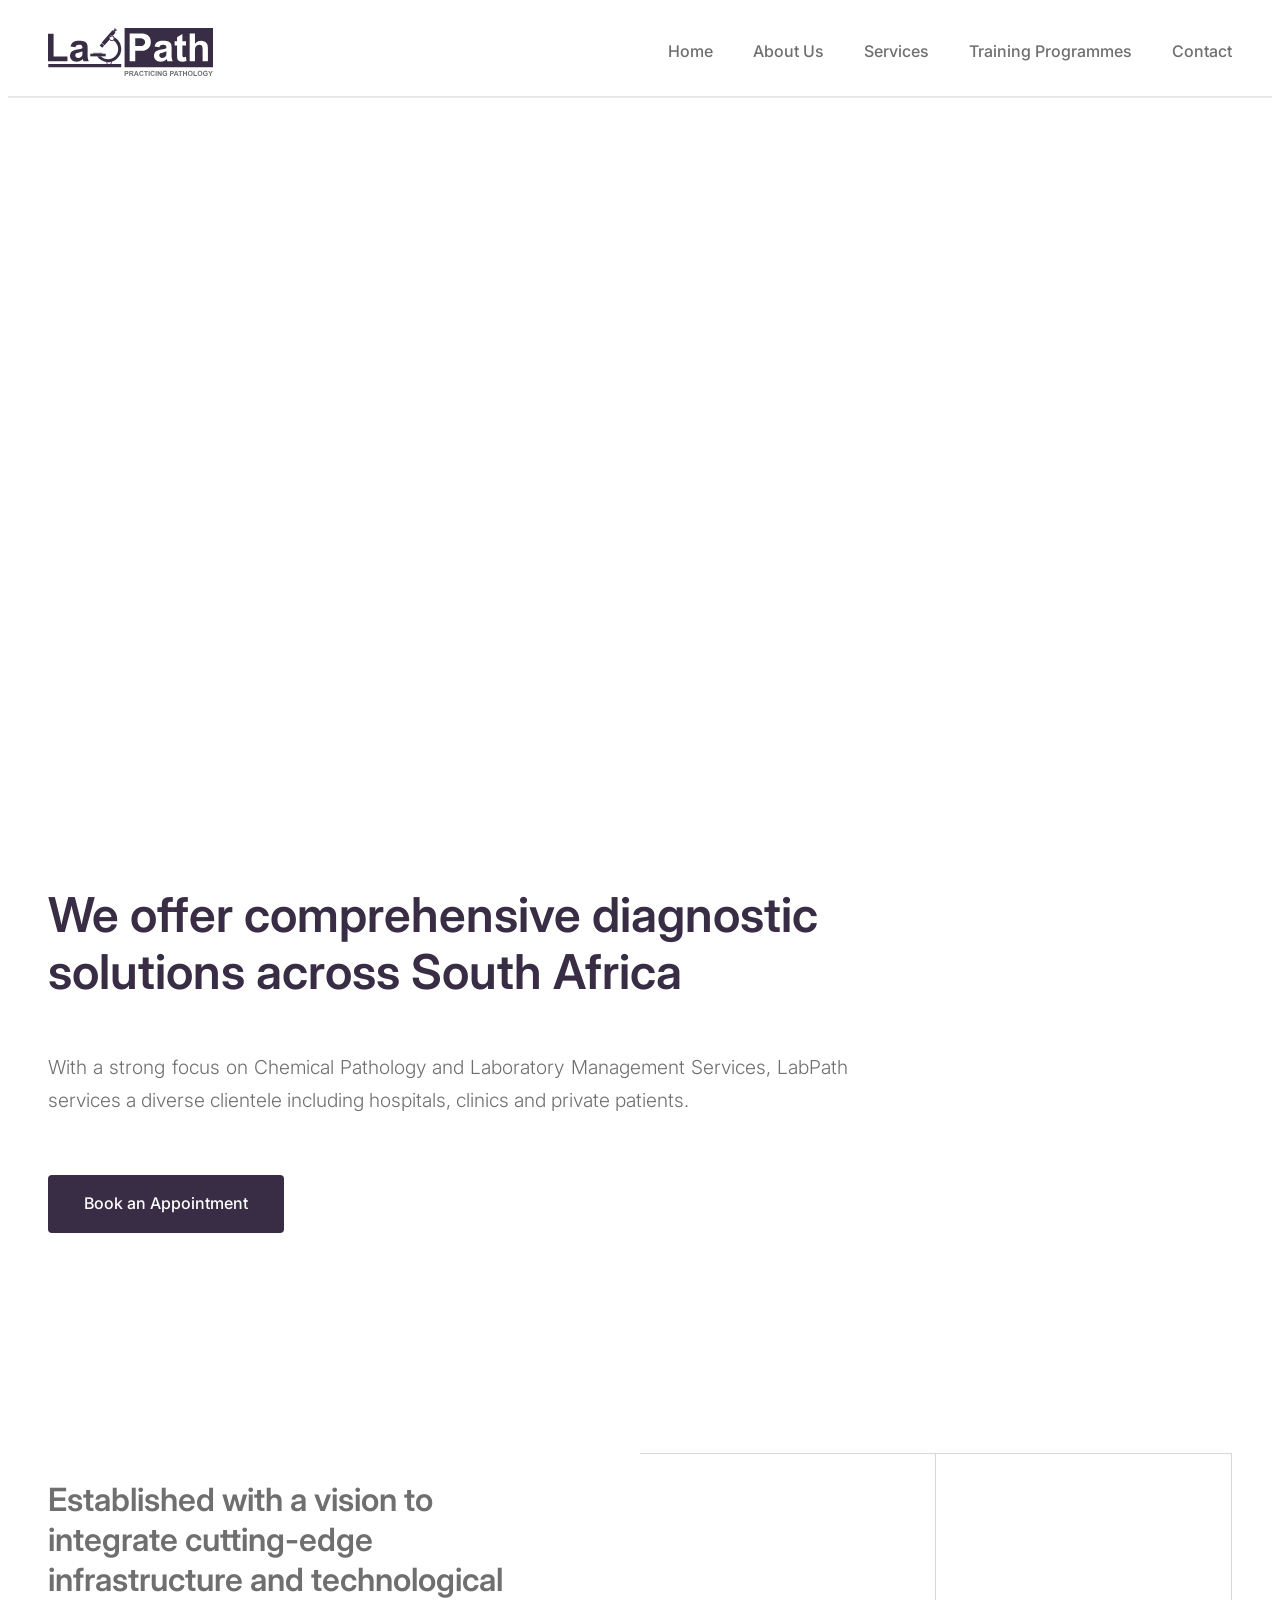
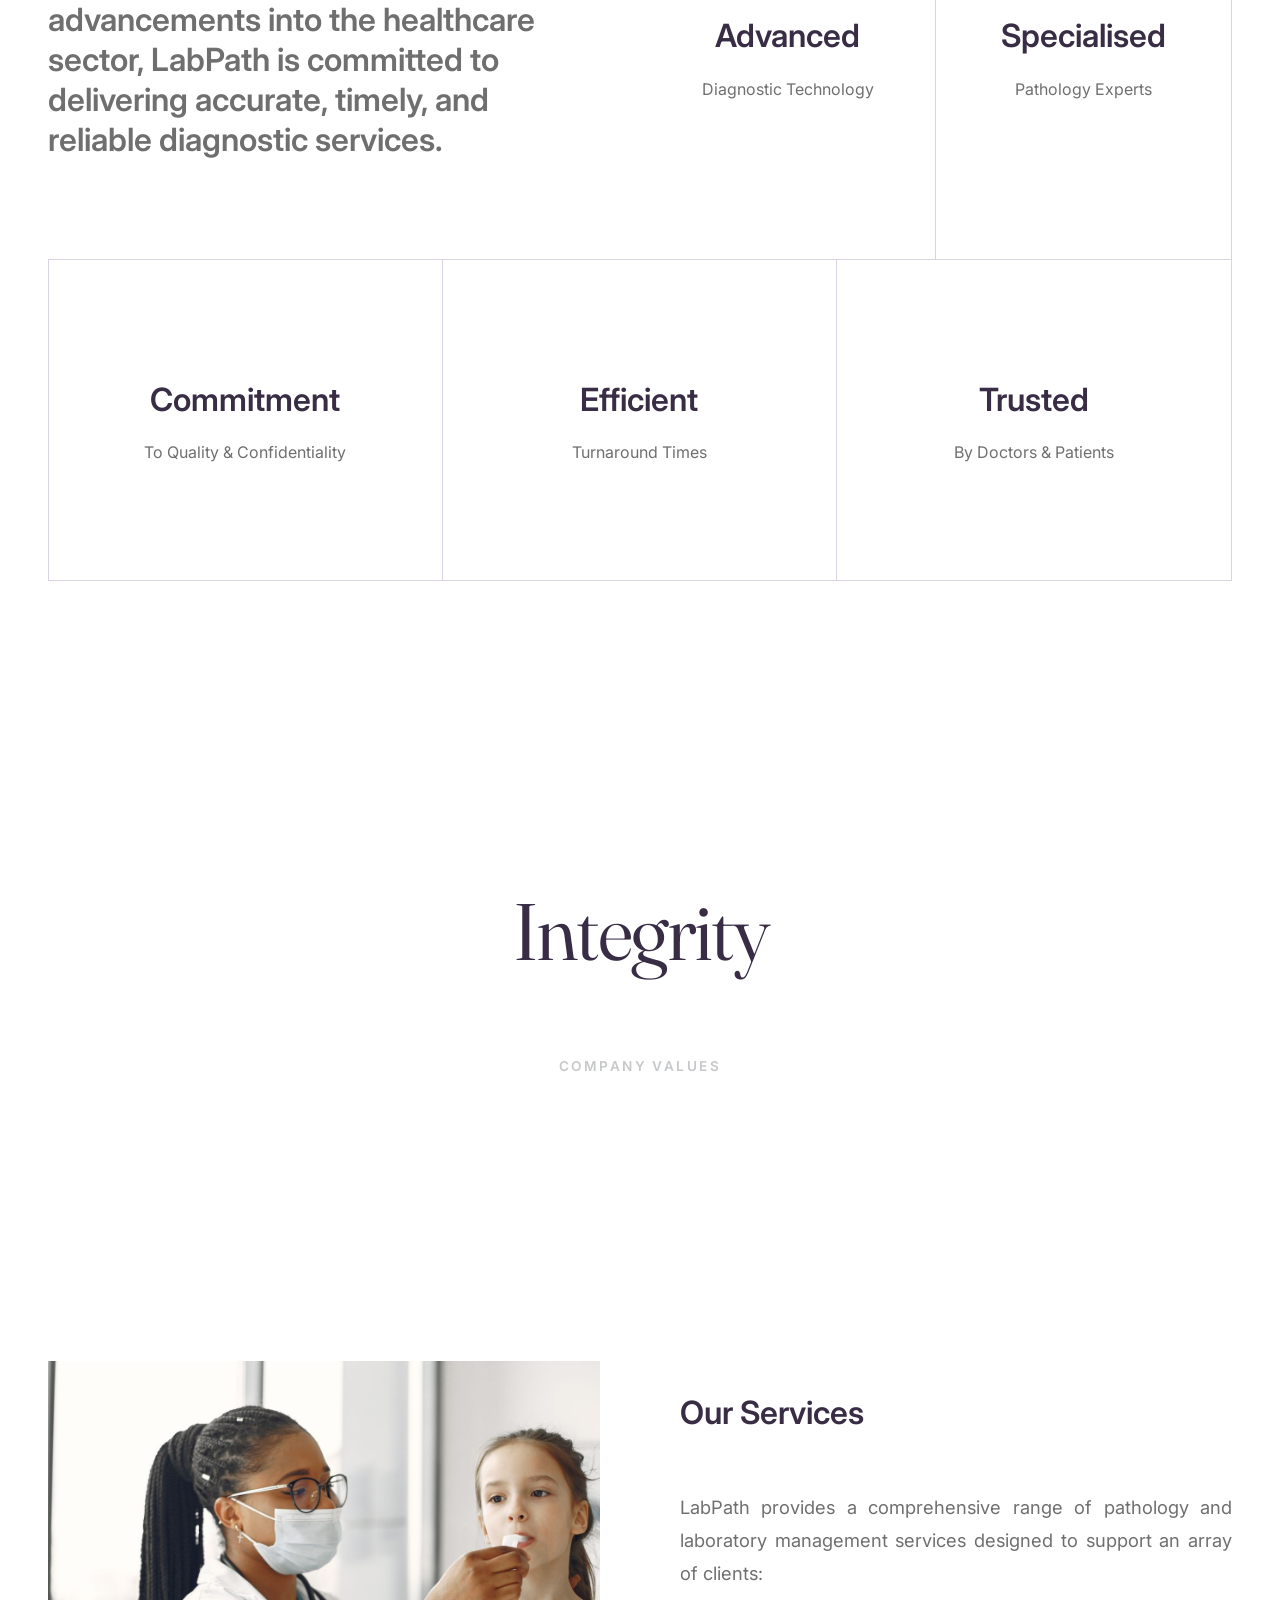
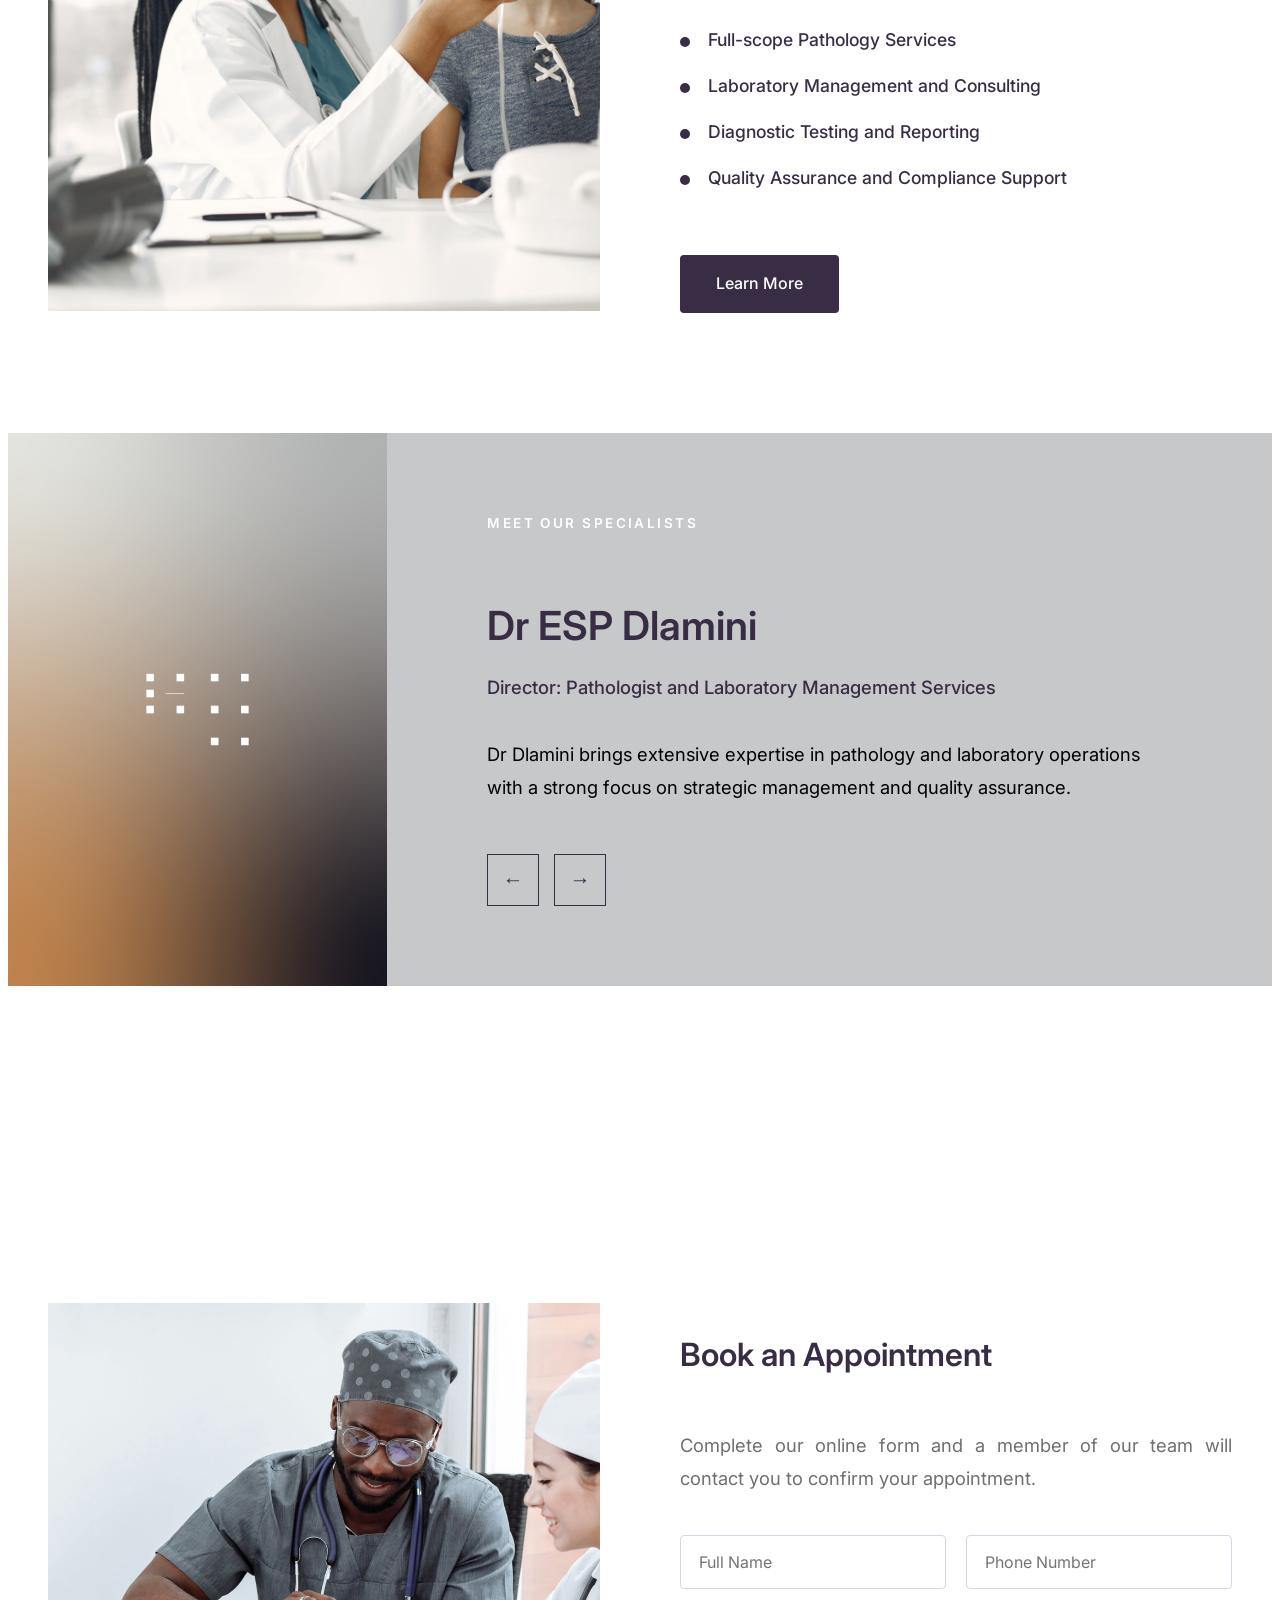
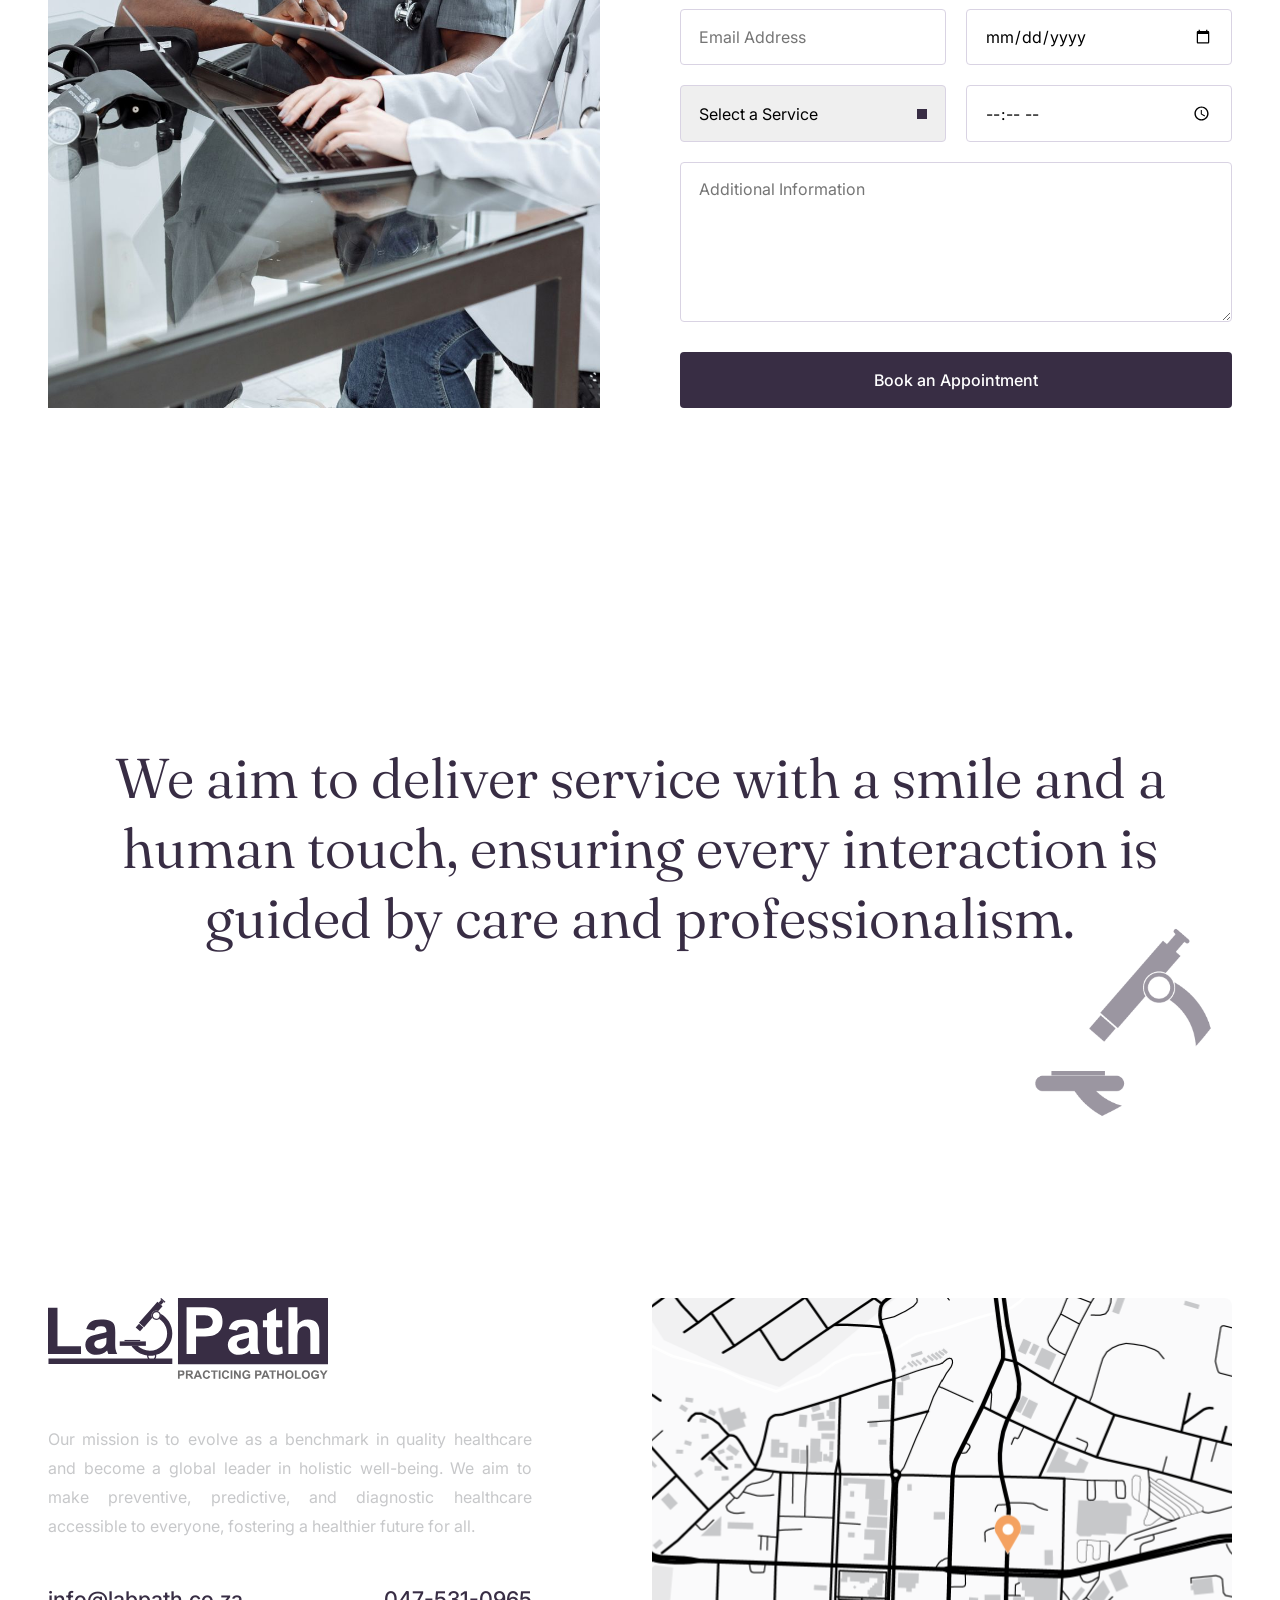
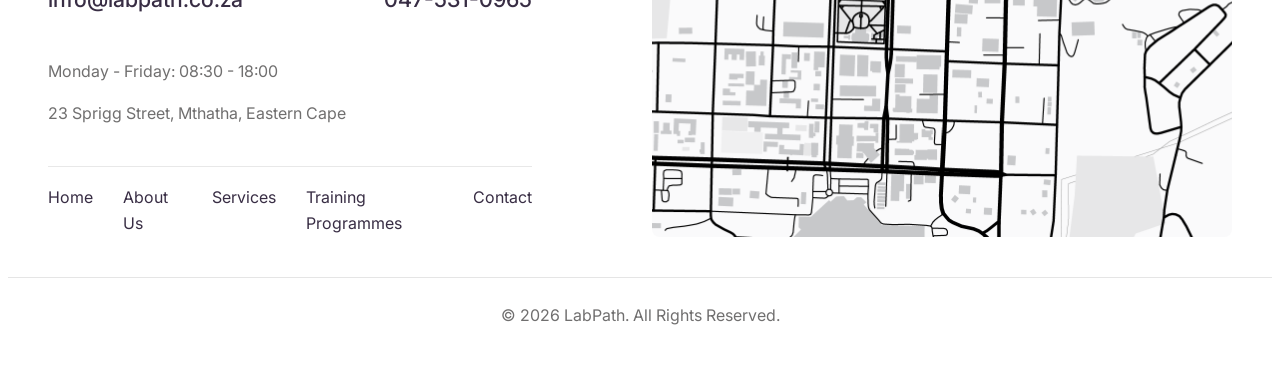
==== index.html @ a8797b2f "Add files via upload" ====
<!doctype html>
<html lang="en">
<head>
<meta charset="utf-8">
<meta name="viewport" content="width=device-width, initial-scale=1.0">
<link rel="icon" href="LABPATH LOGO_WEBSITE ICON.png">
<title>LabPath | Practicing Pathology</title>
<meta name="description" content="LabPath provides pathology, laboratory management and diagnostic services across South Africa, delivering reliable results with care, professionalism and excellence.">
<meta name="keywords" content="Pathology services, Diagnostic services, Laboratory Management, Consulting, Diagnostic reporting, Diagnostic testing, Quality assurance, Compliance Support">
<meta name="author" content="Kona Pale Studio">
<link rel="stylesheet" href="labpathstylesheet.css">
<link rel="preconnect" href="https://fonts.googleapis.com">
<link rel="preconnect" href="https://fonts.gstatic.com" crossorigin>
<link href="https://fonts.googleapis.com/css2?family=Inter:wght@400;500;600;700&display=swap" rel="stylesheet">
<link href="https://fonts.googleapis.com/css2?family=Inter:wght@400;500;600;700&family=DM+Sans:wght@400;500;600;700&display=swap" rel="stylesheet">
<link rel="preconnect" href="https://fonts.googleapis.com">
<link rel="preconnect" href="https://fonts.gstatic.com" crossorigin>

<link href="https://fonts.googleapis.com/css2?family=Fraunces:opsz,wght@9..144,100..900&display=swap" rel="stylesheet">
</head>

<body>
<header>
<nav id="navbar">
		<div class="nav-container">
		 	 <a class="logo" href="index.html">
			  	<img src="labpath-logo-main.svg" alt="Labpath Logo">
			  </a>
		
 <button class="menu-toggle" type="button" aria-label="Open Menu">
            <img src="labpath-logo-website-icon.svg" alt="LabPath Website Icon">
        </button>			
			
        <ul class="nav-menu">
            <li><a href="index.html">Home</a></li>
            <li><a href="about.html">About Us</a></li>
            <li><a href="services.html">Services</a></li>
            <li><a href="training.html">Training Programmes</a></li>
            <li><a href="contact.html">Contact</a></li>
        </ul>

    </div>
</nav>
	
</header>
<div class="content-section">
<section class="hero">
    <video autoplay muted loop playsinline preload="metadata" class="hero-video">
        <source src="8381415-hd_1920_1080_25fps.mp4" type="video/mp4">
    </video>
	</section>

    <section class="intro">
        <h1>We offer comprehensive diagnostic solutions across South Africa</h1>

        <p>
            With a strong focus on Chemical Pathology and Laboratory Management
            Services, LabPath services a diverse clientele including hospitals,
            clinics and private patients.
        </p>
		<a href="contact.html" class="btn">Book an Appointment</a>
</section>

<section class="approach">

    <div class="approach-top">

        <div class="approach-text">
            <h1>
                Established with a vision to integrate cutting-edge infrastructure
                and technological advancements into the healthcare sector,
                LabPath is committed to delivering accurate, timely, and reliable
                diagnostic services.
            </h1>
        </div>

        <div class="approach-card">
            <h2>Advanced</h2>
            <p>Diagnostic Technology</p>
        </div>

        <div class="approach-card">
            <h2>Specialised</h2>
            <p>Pathology Experts</p>
        </div>

    </div>

    <div class="approach-bottom">

        <div class="approach-card">
            <h2>Commitment</h2>
            <p>To Quality & Confidentiality</p>
        </div>

        <div class="approach-card">
            <h2>Efficient</h2>
            <p>Turnaround Times</p>
        </div>

        <div class="approach-card">
            <h2>Trusted</h2>
            <p>By Doctors & Patients</p>
        </div>

    </div>

</section>

<section class="values">
    <div class="values-container">

        <div class="value-slide active">
            <h2>Integrity</h2>
        </div>

        <div class="value-slide">
            <h2>Excellence</h2>
        </div>

        <div class="value-slide">
            <h2>Innovation</h2>
        </div>

        <div class="value-slide">
            <h2>Trust</h2>
        </div>

    </div>

<h5 class="values-label">Company Values</h5>
	
</section>
	
<section class="services">
<div class="services-image">
<img src="pexels-gustavo-fring-7447005.jpg" alt="Doctor assisting a client">
</div>

<div class="services-content">
<h1>Our Services</h1>
<p>LabPath provides a comprehensive range of pathology and laboratory management services designed to support an array of clients:</p>

<ul class="services-list">
<li>Full-scope Pathology Services</li>
<li>Laboratory Management and Consulting</li>
<li>Diagnostic Testing and Reporting</li>
<li>Quality Assurance and Compliance Support</li>
	</ul>
<a href="services.html" class="servicesbtn">
	Learn More</a>
	</div>
	</section>		

<section class="doctors">
    <div class="doctor-slide active">
        <div class="doctor-image">
            <img src="Labpath_ESP Placeholder.jpg" alt="Dr ESP Dlamini">
        </div>

        <div class="doctor-content">

            <h2>Meet Our Specialists</h2>
            <h5>Dr ESP Dlamini</h5>
            <h6>Director: Pathologist and Laboratory Management Services</h6>
            <p>Dr Dlamini brings extensive expertise in pathology and laboratory operations with a strong focus on strategic management and quality assurance.
            </p>
	<div class="doctor-navigation">
    <button class="doctor-prev">&#8592;</button>
    <button class="doctor-next">&#8594;</button>
        </div>
		</div>
    </div>

    <div class="doctor-slide">
        <div class="doctor-image">
            <img src="Labpath_LS Placeholder.jpg" alt="Dr LS Masika">
        </div>

        <div class="doctor-content">

            <h2>Meet Our Specialists</h2>
            <h5>Dr LS Masika</h5>
            <h6>Director: Pathologist and Clinical Pathology Services</h6>
            <p>Dr Masika specialises in chemical pathology and is dedicated to advancing diagnostic accuracy and patient care.
            </p>
		<div class="doctor-navigation">
    <button class="doctor-prev">&#8592;</button>
    <button class="doctor-next">&#8594;</button>
        </div>
		</div>	
    </div>
</section>

	
<section class="appointment">

    <div class="appointment-image">
        <img src="pexels-thirdman-5327654.jpg" alt="Book an Appointment with LabPath">
    </div>

    <div class="appointment-content">

        <h2>Book an Appointment</h2>

        <p>
            Complete our online form and a member of our team will contact you
            to confirm your appointment.
        </p>

        <form class="appointment-form">

            <div class="form-row">
                <input type="text" placeholder="Full Name" required>
                <input type="tel" placeholder="Phone Number" required>
            </div>

            <div class="form-row">
                <input type="email" placeholder="Email Address" required>
                <input type="date" required>
            </div>

            <div class="form-row">
                <select required>
                    <option selected disabled>Select a Service</option>
                    <option>Pathology</option>
                    <option>Laboratory Management</option>
                    <option>Diagnostic Testing</option>
                    <option>Quality Assurance</option>
	                <option>Consulting</option>
                </select>

                <input type="time">
            </div>

            <textarea placeholder="Additional Information"></textarea>

            <button type="submit">
                Book an Appointment
            </button>

        </form>

    </div>
	</section>
	
<section class="mission">
<div class="mission-container">
<h1>We aim to deliver service with a smile and a human touch, ensuring every interaction is guided by care and professionalism.</h1>		
	</div>
	</section>
	
<footer class="footer">
	<div class="footer-container">
<div class="footer-left">
		<img src="labpath-logo-main.svg" alt="LabPath Logo" class="footer-logo">
					<p class="footer-text">Our mission is to evolve as a benchmark in quality healthcare and become a global leader in holistic well-being. We aim to make preventive, predictive, and diagnostic healthcare accessible to everyone, fostering a healthier future for all.</p>
<div class="footer-contact">
<a href="mailto:info@labpath.co.za">info@labpath.co.za</a>
<a href="tel:+27475310965">047-531-0965</a>
	</div>
<p class="working-hours">Monday - Friday: 08:30 - 18:00</p>
<p class="footer-location">23 Sprigg Street, Mthatha, Eastern Cape</p>

<nav class="footer-nav">
	<a href="index.html">Home</a>
	<a href="about.html">About Us</a>
	<a href="services.html">Services</a>
	<a href="training.html">Training Programmes</a>
	<a href="contact.html">Contact</a>  
		   </nav>
			</div>
	<div class="footer-right">
	<a href="https://maps.app.goo.gl/YBtRCBPm81pkx3kr5" target="_blank" rel="noopener noreferrer">
	<img src="Labpath Location Map_Web.png" alt="Labpath Location Map" class="footer-map">
		</a>	
		</div>	
	</div>
	<div class="footer-bottom">
	© 2026 LabPath. All Rights Reserved.
	</div>
	</footer>
<script src="script.js"></script>
</body>
</html>
---- labpathstylesheet.css ----
@charset "utf-8";
/* CSS Document */
body { 
line-height: 1.6;
font-family: "Inter", sans-serif;
font-size: 16px;
color: #000000;
font-weight: 400;
}

header {
	background: #fff;
	position: relative;
	z-index: 1000;
	border-bottom: 1px solid #e9e9e9;
}

#navbar {
	background: #ffffff;
	position: relative;
	border-bottom: 1px solid #e8e8e8;
}


#navbar .nav-container {
	max-width: 1200px;
	margin: 0 auto;
	padding: 20px 40px;
	display: flex;
	justify-content: space-between;
	align-items: center;
}

.logo img {
	height: 48px;
	width: auto;
	display: block;
}

.nav-menu {
	display: flex;
	align-items: center;
	gap: 40px;
	list-style: none;
	margin: 0;
	padding: 0;
}


.nav-menu a {
	text-decoration: none;
	color: #706F6F;
	font-size: 16px;
	font-weight: 500;
	transition: color .3s ease;
}


.nav-menu a:hover {
	color: #382D44;
}


.menu-toggle{
    display:none;
    background:none;
    border:none;
    cursor:pointer;
    padding:0;
}

.menu-toggle img{
    width:30px;
    height:30px;
    display:block;
}


@media (max-width:768px){

    #navbar .nav-container{
        display:flex;
        justify-content:space-between;
        align-items:center;
        padding:20px 25px;
    }

    .menu-toggle{
        display:block;
    }

    .nav-menu{
        display:none;
    }

    .nav-menu.active{
        display:flex;
        position:absolute;
        top:100%;
        left:0;
        width:100%;
        flex-direction:column;
        align-items:center;
        gap:25px;
        padding:30px 0;
        background:#FFFFFF;
        border-top:1px solid #E8E8E8;
        z-index:1000;
		box-shadow:0 10px 30px rgba(0,0,0,.08);
    }

}


strong {
	font-weight: 600;
}

.hero {
	position: relative;
	height: 72vh;
	overflow: hidden;
	display: flex;
	justify-content: center;
	align-items: center;
	text-align: center;
}

.hero-video {
	position: absolute;
	width: 100%;
	height: 100%;
	object-fit: cover;
	display: block;
}

.intro {
	max-width: 1200px;
	margin: 0 auto;
	padding: 100px 40px;
}


.intro h1 {
	font-size: 3rem;
	font-weight: 600;
	line-height: 1.2;
	color: #382D44;
	max-width: 900px;
	margin-bottom: 50px;
}

.intro p {
	font-size: 1.2rem;
	font-weight: 300;
	line-height: 1.7;
	color: #706F6F;
	max-width: 800px;
	text-align: justify;
}


.btn {
    margin-top: 40px;
	display: inline-block;
    padding: 16px 36px;
    background: #382D44;
    color: #FFFFFF;
    text-decoration: none;
    font-size: 1rem;
    font-weight: 500;
    border-radius: 4px;
    transition: all 0.3s ease;
}

.values{
    padding:140px 40px;
    background:#FFFFFF;
}

.values-container{
    position:relative;
    max-width:1200px;
    margin:0 auto;
    height:180px;
    display:flex;
    justify-content:center;
    align-items:center;
}

.value-slide{
    position:absolute;
    inset:0;
    display:flex;
    justify-content:center;
    align-items:center;
    opacity:0;
    visibility:hidden;
    transition:opacity .8s ease-in-out;
}

.value-slide.active{
    opacity:1;
    visibility:visible;
}

.value-slide h2{
    margin:0;
    font-family:"Fraunces", serif;
    font-size:clamp(4rem, 8vw, 5rem);
    font-weight:350;
    line-height:1;
    color:#382D44;
    text-align:center;
    letter-spacing:-0.03em;
}

.values-label{
    margin-top:35px;
    text-align:center;
    font-family:"Inter", sans-serif;
    font-size:0.85rem;
    font-weight:600;
    letter-spacing:0.18em;
    text-transform:uppercase;
    color:#C7C8CA;   
}
	
.servicesbtn {
    display: inline-flex;
    align-items: center;
    justify-content: center;
    width: fit-content;
    padding: 16px 36px;
    background: #382D44;
    color: #FFFFFF;
    text-decoration: none;
    font-size: 1rem;
    font-weight: 500;
    border-radius: 4px;
    transition: all 0.3s ease;
}

.servicesbtn:hover {
    background: #F4A261;
    color: #FFFFFF;
	cursor:pointer;
}


.doctors{
    position:relative;
    width:100%;
    min-height:750px;
    overflow:hidden;
    margin:120px 0px;
}

.doctor-slide{
    display:none;
}

.doctor-slide.active{
    display:grid;
    grid-template-columns:30% 70%;
}

.doctor-image{
    width:100%;
    height:100%;
}

.doctor-image img{
    width:100%;
    height:100%;
    object-fit:cover;
    display:block;
}

.doctor-content{
    background:#C7C8CA;
    display:flex;
    flex-direction:column;
    justify-content:center;
    padding:80px 100px;
}

.doctor-content h2{
    margin:0 0 60px;

    font-size:.85rem;
    font-weight:600;

    letter-spacing:.18em;
    text-transform:uppercase;

    color:#FFFFFF;
}

.doctor-content h5{
    margin:0 0 15px;

    font-size:2.5rem;
    font-weight:600;

    color:#382D44;
}

.doctor-content h6{
    margin:0 0 35px;

    font-size:1.15rem;
    font-weight:500;

    color:#382D44;
}

.doctor-content p{
    max-width:700px;

    margin:0;

    font-size:1.15rem;
    line-height:1.8;

    color:#000000;
}


.doctor-navigation{
    margin-top:50px;
    display:flex;
    gap:15px;
}

.doctor-navigation button{

    width:52px;
    height:52px;
    border:1px solid #382D44;
    background:transparent;
    color:#382D44;
    font-size:1.3rem;
    cursor:pointer;
    transition:.3s ease;
}


.doctor-navigation button:hover{

    background:#382D44;
    color:#FFFFFF;
}

.appointment{
    max-width:1200px;
    margin:120px auto;
    padding:0 40px;
    display:grid;
    grid-template-columns:1fr 1fr;
    gap:80px;
    align-items:stretch;
}

.appointment-image img{
    width:100%;
    height:100%;
    object-fit:cover;
    display:block;
}

.appointment-content{
    display:flex;
    flex-direction:column;
}

.appointment-content h2{
    font-size:2rem;
    font-weight:600;
    color:#382D44;
    margin-bottom:30px;
}

.appointment-content p{
    font-size:1.15rem;
    line-height:1.8;
    color:#706F6F;
    text-align:justify;
    margin-bottom:40px;
}

.appointment-form{
    display:flex;
    flex-direction:column;
    gap:20px;
}

.form-row{
    display:grid;
    grid-template-columns:1fr 1fr;
    gap:20px;
}

.appointment-form input,
.appointment-form select,
.appointment-form textarea{
    width:100%;
    padding:16px 18px;
    font-family:"Inter", sans-serif;
    font-size:1rem;
    border:1px solid #D9D3E3;
    border-radius:4px;
    box-sizing:border-box;
    transition:.3s;
}


.appointment-form select{
    appearance: none;
    -webkit-appearance: none;
    -moz-appearance: none;
    background-image: url("Dropdown.svg");
    background-repeat: no-repeat;
    background-position: right 18px center;
    background-size: 10px;

    padding-right: 50px;
}
.appointment-form textarea{
    min-height:160px;
    resize:vertical;
}

.appointment-form input:focus,
.appointment-form select:focus,
.appointment-form textarea:focus{
    outline:none;
    border-color:#382D44;
}

.appointment-form button{
    display:block;
    width:100%;
    padding:18px;
    margin-top:10px;
    background:#382D44;
    color:#FFFFFF;
    font-family:"Inter", sans-serif;
    font-size:1rem;
    font-weight:500;
    border:none;
    border-radius:4px;
    cursor:pointer;
    box-sizing:border-box;
    transition:.3s ease;
}

.appointment-form button:hover{
    background:#F4A261;
}

.mission{
    margin:120px auto;
    padding:140px 40px;
    min-height:40vh;
    background-image:url("mission-desktop.png");
    background-size:contain;
    background-position:center;
    background-repeat:no-repeat;
    display:flex;
    align-items:center;
}


.mission-container{
    max-width:1100px;
    margin:0 auto;
    text-align:center;
}

.mission h1{
    margin:0;
	font-family: "Fraunces", serif;
    font-size:3.5rem;
    font-weight:350;
    line-height:1.25;
    color:#382D44;
}


@media (max-width:768px){

    .mission{
        padding:100px 30px;

        background-image:url("mission-mobile.png");
        background-position:center center;
    }

    .mission h1{
        font-size:2.2rem;
    }

}
.mission-container{
    max-width:1100px;
    margin:0 auto;
    text-align:center;
}

.mission h1{
    margin:0;
    font-family:"Fraunces", serif;
    font-size:3.5rem;
    font-weight:350;
    line-height:1.25;
    color:#382D44;
}

.btn:hover {
    background: #F4A261;
    color: #FFFFFF;
	cursor:pointer;
}

.approach {
    max-width: 1200px;
    margin: 120px auto;
    padding: 0 40px;
}


.approach-top{
    display:grid;
    grid-template-columns:2fr 1fr 1fr;
    gap:0;
}


.approach-text{
    display:flex;
    align-items:center;
    padding-right:70px;
}

.approach-text h1{
    font-size: 2rem;
    font-weight:600;
    line-height:1.25;
    color:#706F6F;
    margin-bottom: 100px;
	margin-right: 10px;
}


.approach-bottom{
    display:grid;
    grid-template-columns:repeat(3,1fr);
    gap:0;
}


.approach-card{
    border:1px solid #D9D3E3;
    min-height:240px;

    display:flex;
    flex-direction:column;
    justify-content:center;
    align-items:center;

    text-align:center;

    padding:40px;
    transition:.3s;
}

.approach-card:hover{
    background:#FAF9FC;
}


.approach-top .approach-card{
    border-left:none;
}

.approach-bottom .approach-card:not(:first-child){
    border-left:none;
}

.approach-bottom{
    margin-top:-1px;
}


.approach-card h2{
    font-size:2rem;
    font-weight:600;
    color:#382D44;
    margin:0 0 15px;
}

.approach-card p{
    font-size:1rem;
    color:#706F6F;
    line-height:1.6;
    margin:0;
}

.services{
    max-width:1200px;
    margin:120px auto;
    padding:0 40px;

    display:grid;
    grid-template-columns:1fr 1fr;
    gap:80px;

    align-items:center;

    min-height:550px;
}


.services-image img{
    width:100%;
    height:550px;
    object-fit:cover;
    border-radius:0px;
    display:block;
}


.services-content{
    display:flex;
    flex-direction:column;
    justify-content:center;
}

.services-content h1{
    font-size:2rem;
    font-weight:600;
    color:#382D44;
    margin-bottom:35px;
}

.services-content p{
    font-size:1.15rem;
    line-height:1.8;
    color:#706F6F;
    margin-bottom:35px;
    text-align:justify;
}


.services-list{
    list-style:none;
    padding:0;
    margin:0 0 45px;
}

.services-list li{
    position:relative;
    padding-left:28px;
    margin-bottom:18px;

    font-size:1.1rem;
    color:#382D44;
    font-weight:500;
}

.services-list li::before{
    content:"";
    position:absolute;
    left:0;
    top:11px;

    width:10px;
    height:10px;

    background:#382D44;
    border-radius:50%;
}



.footer {
    padding-bottom: 10px;
    background: #FFFFFF;
    color: #C7C8CA;
    padding-top: 10px;
}

.footer-container {
	max-width: 1600px;
	margin: 0 auto;
	min-height: 40vh;
	display: grid;
	grid-template-columns: 1fr 1.2fr;
	gap: 120px;
	padding: 0px 40px;
}

.footer-left {
	display: flex;
	flex-direction: column;
}


.footer-right {
	display: flex;
}

.footer-map {
    width: 100%;
    height: 100%;
    min-height: 300px;
    object-fit: cover;
    border-radius: 8px;
    display: block;
}


.footer-logo {
	width: 280px;
	height: auto;
	margin-bottom: 30px;
	display: block;
}

.footer-text {
	margin-bottom: 40px;
	line-height: 1.8;
	width: 100%;
	text-align: justify;
}


.footer-contact {
margin-bottom: 24px;
display: flex;
align-items: center;
justify-content: space-between;
width: 100%;
}

.footer-contact p {
	margin-top: 8px 0;
	flex-basis: 100%;
	font-size: 1rem;
	color: #706D6F;
	text-align: justify;
}

.footer-contact a {
	font-size: 1.35rem;
	font-weight: 500;
	line-height: 1.8;
	color: #382D44;
	text-decoration: none;
}

.footer-contact a:hover {
	color: #F4A261;
}

.footer-nav {
    margin-top: 20px;
    padding-top: 18px;
    border-top: 1px solid #E8E8E8;
    display: flex;
    gap: 30px;
}


.footer-nav a {
	color: #382D44;
	text-decoration: none;
}

.footer-nav a:hover {
	color: #F4A261;	
}


.footer-right iframe {
	width: 100%;
	height: 100%;
	min-height: 350px;
	border: 0;
}


.footer-bottom {
    margin-top: 40px;
    padding: 25px 40px;
    border-top: 1px solid #E5E5E5;
    text-align: center;
    color: #706F6F;
}


.footer-location {
	margin-bottom: 20px;
	color: #706F6F;
	font-size: 1rem;
}

.working-hours {
	margin-bottom: 0px;
	color: #706F6F;
	font-size: 1rem;
}

@media (min-width:1400px){

    .intro,
    .services,
    .appointment,
    .approach{
        max-width:1200px;
    }

}


@media (max-width:1200px){

    #navbar .nav-container,
    .intro,
    .approach,
    .services,
    .appointment{
        padding-left:30px;
        padding-right:30px;
    }

    .doctor-content{
        padding:70px;
    }

}

@media (max-width:992px){

.hero{
    height:60vh;
}

.intro h1{
    font-size:2.4rem;
}

.services{
    grid-template-columns:1fr;
}

.appointment{
    grid-template-columns:1fr;
}
	
.doctors{
    height:auto;
    overflow:visible;
}

.doctor-slide.active{
    grid-template-columns:1fr;
}

.doctor-image{
    height:450px;
}

.footer-container{
    grid-template-columns:1fr;
}

.approach-top{
    grid-template-columns:1fr;
}

.approach-bottom{
    grid-template-columns:repeat(3,1fr);
}

}


@media (max-width:768px){

#navbar .nav-container{
    display:flex;
    justify-content:space-between;
    align-items:center;
    padding:20px 25px;
}

.menu-toggle{
    display:block;
}

.nav-menu{
    display:none;
}

.nav-menu.active{
    display:flex;
    position:absolute;
    top:100%;
    left:0;
    width:100%;
    flex-direction:column;
    align-items:center;
    gap:25px;
    padding:30px 0;
    background:#FFFFFF;
    border-top:1px solid #E8E8E8;
    z-index:1001;
}

.hero{
    height:55vh;
}

.intro{
    padding:80px 30px;
}

.intro h1{
    font-size:2rem;
}

.intro p{
    font-size:1.05rem;
}

.services{
    gap:50px;
}

.appointment{
    gap:50px;
}

.form-row{
    grid-template-columns:1fr;
}

.approach-top,
.approach-bottom{
    grid-template-columns:1fr;
}

	
.approach-text{
    display:flex;
    justify-content:center;
    align-items:center;
    text-align:center;
    padding:40px 20px;
}

.approach-text h1{
    margin:0;
    margin-bottom:40px;
    margin-right:0;
    text-align:center;
}
	
.approach-top .approach-card,
.approach-bottom .approach-card{
    border-left:1px solid #D9D3E3;
    margin-top:-1px;
}

    .doctors{
        height:auto;
        margin:80px 0;
    }

    .doctor-slide.active{
        display:grid;
        grid-template-columns:1fr;
    }

    .doctor-image{
        height:400px;
    }

    .doctor-content{
        min-height:500px;  
        padding:80px 35px;  
        justify-content:center;
    }

.footer-contact{
    flex-direction:column;
    align-items:flex-start;
    gap:15px;
}

}

@media (max-width:576px){

body{
    font-size:15px;
}

.hero{
    height:45vh;
}

.logo img{
    height:42px;
}

.intro{
    padding:60px 20px;
}

.intro h1{
    font-size:1.8rem;
}

.intro p{
    font-size:1rem;
}

.values{
    padding:80px 20px;
}

.value-slide h2{
    font-size:3rem;
}

.services,
.appointment,
.approach{
    padding-left:20px;
    padding-right:20px;
}

.services-image img,
.appointment-image img{
    height:320px;
}

.services-content h1,
.appointment-content h2{
    font-size:1.8rem;
}

.doctor-content{
    padding:35px 25px;
}

.doctor-content h5{
    font-size:1.7rem;
}

.doctor-content h6{
    font-size:1rem;
}

.doctor-navigation{
    justify-content:center;
}

.mission{
    padding:80px 20px;
}

.mission h1{
    font-size:1.8rem;
}

.footer-container{
    padding:0 20px;
}

.footer-logo{
    width:220px;
}

.footer-nav{
    flex-direction:column;
    gap:15px;
}

}
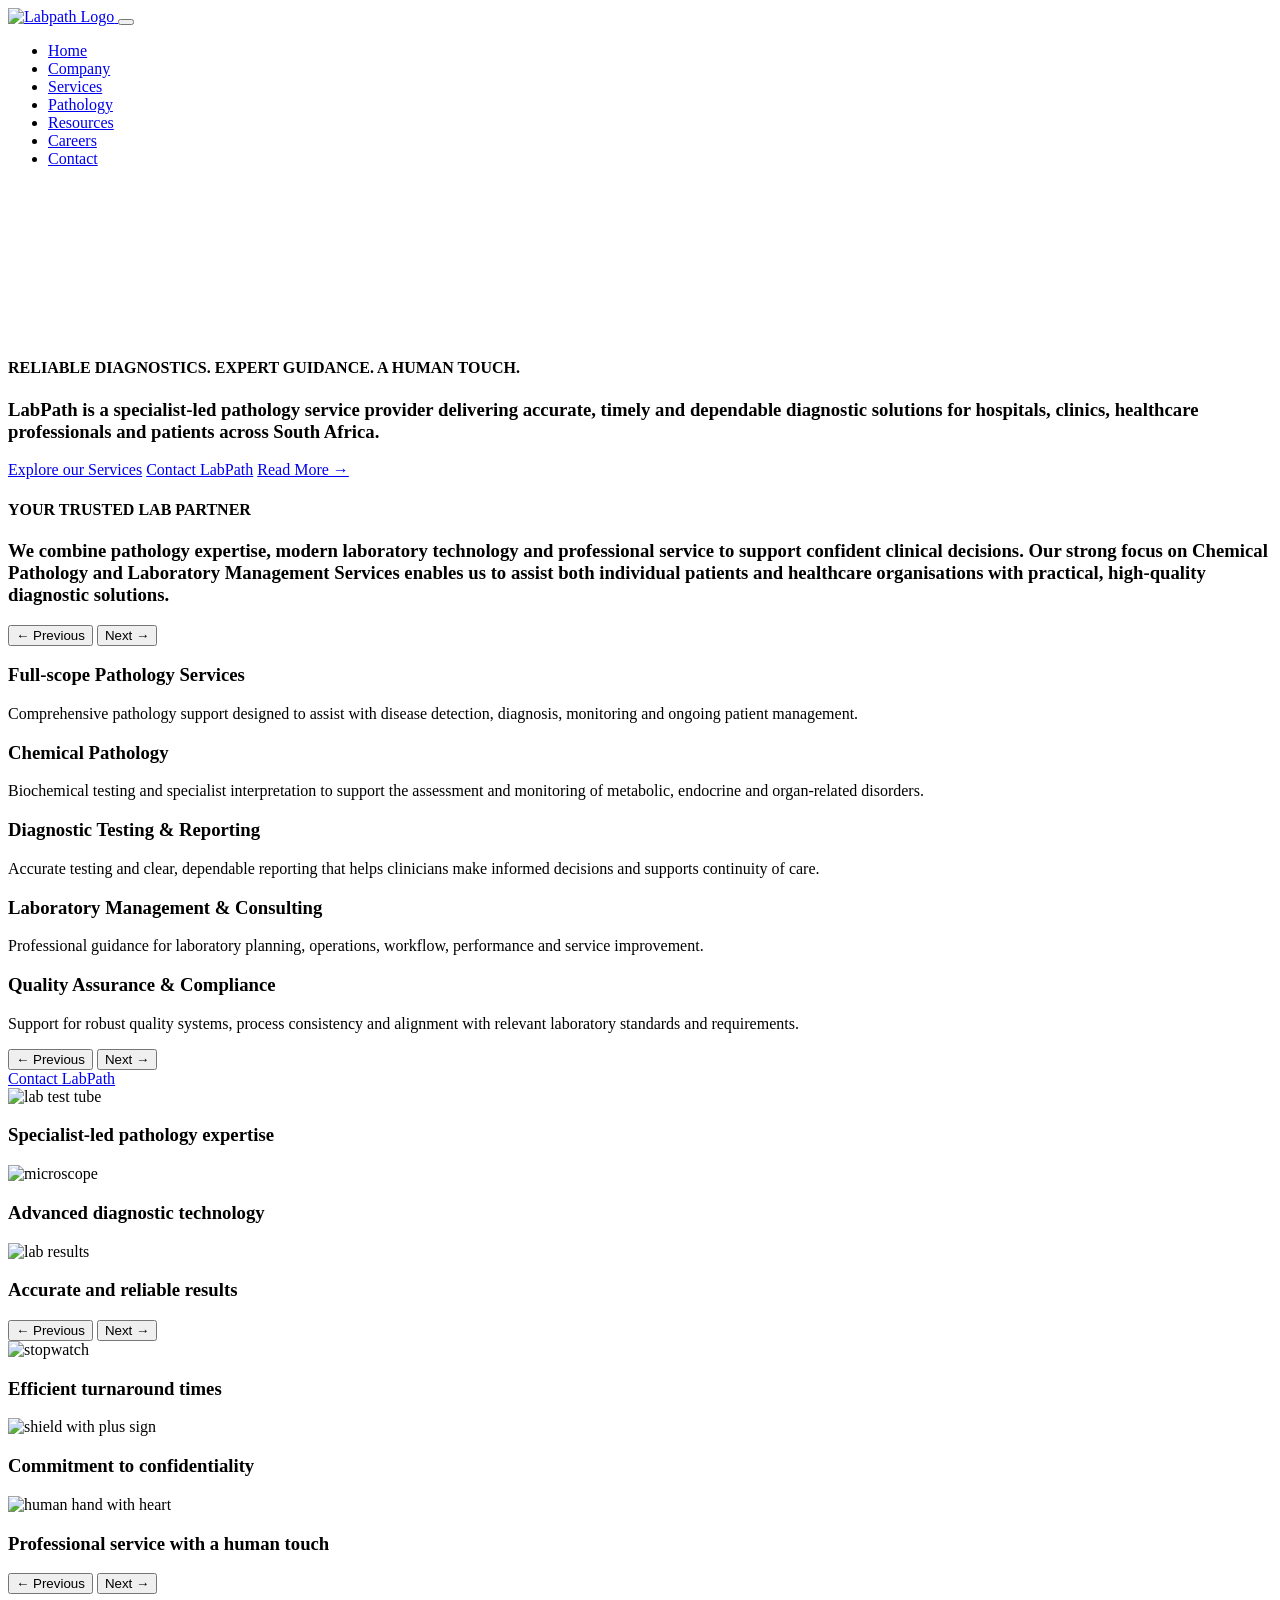
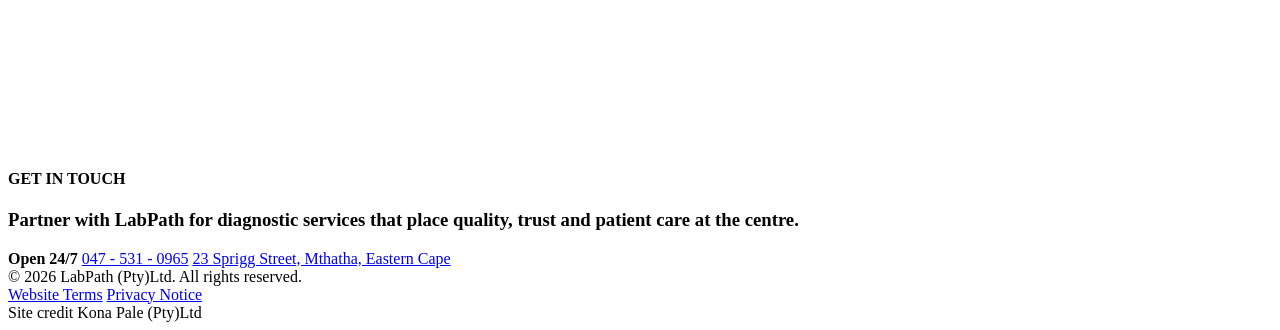
==== commit 1d9a469e: "Add files via upload" ====
--- a/index.html
+++ b/index.html
@@ -3,20 +3,17 @@
 <head>
 <meta charset="utf-8">
 <meta name="viewport" content="width=device-width, initial-scale=1.0">
-<link rel="icon" href="LABPATH LOGO_WEBSITE ICON.png">
-<title>LabPath | Practicing Pathology</title>
-<meta name="description" content="LabPath provides pathology, laboratory management and diagnostic services across South Africa, delivering reliable results with care, professionalism and excellence.">
-<meta name="keywords" content="Pathology services, Diagnostic services, Laboratory Management, Consulting, Diagnostic reporting, Diagnostic testing, Quality assurance, Compliance Support">
+<link rel="icon" href="LABPATH LOGO_WEBSITE ICON_WHITE.png">
+<title>LabPath | Specialist Pathology & Diagnostic Services</title>
+<meta name="description" content="LabPath provides specialist-led pathology, diagnostic reporting and laboratory management services for patients and healthcare providers in South Africa.">
+<meta name="keywords" content="Pathology services, Diagnostic services, Laboratory management, Consulting, Diagnostic reporting, Diagnostic testing, Quality assurance, Compliance support">
 <meta name="author" content="Kona Pale Studio">
-<link rel="stylesheet" href="labpathstylesheet.css">
+<link rel="stylesheet" href="labpathstyle.css">
 <link rel="preconnect" href="https://fonts.googleapis.com">
 <link rel="preconnect" href="https://fonts.gstatic.com" crossorigin>
 <link href="https://fonts.googleapis.com/css2?family=Inter:wght@400;500;600;700&display=swap" rel="stylesheet">
-<link href="https://fonts.googleapis.com/css2?family=Inter:wght@400;500;600;700&family=DM+Sans:wght@400;500;600;700&display=swap" rel="stylesheet">
-<link rel="preconnect" href="https://fonts.googleapis.com">
-<link rel="preconnect" href="https://fonts.gstatic.com" crossorigin>
-
-<link href="https://fonts.googleapis.com/css2?family=Fraunces:opsz,wght@9..144,100..900&display=swap" rel="stylesheet">
+<link href="https://fonts.googleapis.com/css2?family=Overpass+Mono:wght@300;400;500;600;700&display=swap" rel="stylesheet">
+
 </head>
 
 <body>
@@ -27,259 +24,284 @@
 			  	<img src="labpath-logo-main.svg" alt="Labpath Logo">
 			  </a>
 		
- <button class="menu-toggle" type="button" aria-label="Open Menu">
-            <img src="labpath-logo-website-icon.svg" alt="LabPath Website Icon">
+<button class="menu-toggle" type="button" aria-label="Open Menu">
+<span></span>
+<span></span>
+<span></span>
         </button>			
 			
         <ul class="nav-menu">
             <li><a href="index.html">Home</a></li>
-            <li><a href="about.html">About Us</a></li>
+            <li><a href="company.html">Company</a></li>
             <li><a href="services.html">Services</a></li>
-            <li><a href="training.html">Training Programmes</a></li>
+            <li><a href="pathology.html">Pathology</a></li>
+		    <li><a href="resources.html">Resources</a></li>
+			<li><a href="careers.html">Careers</a></li>
             <li><a href="contact.html">Contact</a></li>
         </ul>
 
     </div>
 </nav>
-	
 </header>
+	
 <div class="content-section">
-<section class="hero">
-    <video autoplay muted loop playsinline preload="metadata" class="hero-video">
-        <source src="8381415-hd_1920_1080_25fps.mp4" type="video/mp4">
-    </video>
+    <section class="page-slide hero">
+
+        <video autoplay muted loop playsinline preload="metadata" class="hero-video">
+            <source src="9244196-hd_1920_1080_25fps.mp4" type="video/mp4">
+        </video>
+
+        <div class="intro">
+
+            <h4>RELIABLE DIAGNOSTICS. EXPERT GUIDANCE. A HUMAN TOUCH.</h4>
+
+            <h3>
+                LabPath is a specialist-led pathology service provider delivering accurate, timely and dependable diagnostic solutions for hospitals, clinics, healthcare professionals and patients across South Africa.
+            </h3>
+
+            <div class="intro-buttons">
+                <a href="services.html" class="btn">Explore our Services</a>
+                <a href="contact.html" class="btn">Contact LabPath</a>
+                <a href="#" class="btn slide-next">Read More →</a>
+            </div>
+
+        </div>
+	
+
+    </section>
+
+
+    <section class="page-slide">
+
+        <div class="intro">
+
+            <h4>YOUR TRUSTED LAB PARTNER</h4>
+
+            <h3>
+                We combine pathology expertise, modern laboratory technology and professional service to support confident clinical decisions. Our strong focus on Chemical Pathology and Laboratory Management Services enables us to assist both individual patients and healthcare organisations with practical, high-quality diagnostic solutions.
+            </h3>
+
+        </div>
+
+        <div class="slide-navigation">
+            <button class="slide-previous" type="button">← Previous</button>
+            <button class="slide-next" type="button">Next →</button>
+        </div>
+
+    </section>
+	
+<section class="page-slide services-slide">
+<div class="services-content">
+	
+	<div class="services-top">
+	<div class="service-card">
+		<h3>Full-scope Pathology Services</h3>
+		<p>Comprehensive pathology support designed to assist with disease detection, diagnosis, monitoring and ongoing patient management.</p>
+		</div>
+		
+	<div class="service-card">
+<h3>Chemical Pathology</h3>
+		<p>Biochemical testing and specialist interpretation to support the assessment and monitoring of metabolic, endocrine and organ-related disorders.</p>	
+	</div>
+	</div>
+
+<div class="services-bottom">
+<div class="service-card">
+<h3>Diagnostic Testing & Reporting</h3>
+		<p>Accurate testing and clear, dependable reporting that helps clinicians make informed decisions and supports continuity of care.</p>	
+		</div>
+	
+<div class="service-card">
+<h3>Laboratory Management & Consulting</h3>
+		<p>Professional guidance for laboratory planning, operations, workflow, performance and service improvement.</p>	
+		</div>
+	
+	<div class="service-card">
+<h3>Quality Assurance & Compliance</h3>
+		<p>Support for robust quality systems, process consistency and alignment with relevant laboratory standards and requirements.</p>	
+		</div>
+	</div>
+	</div>
+	
+<div class="services-navigation">
+
+    <button class="slide-previous" type="button">
+        <span>←</span>
+        <span>Previous</span>
+    </button>
+
+    <button class="slide-next" type="button">
+        <span>Next</span>
+        <span>→</span>
+    </button>
+
+</div>
+	
+	<!-- Mobile and tablet contact button -->
+<div class="services-contact">
+    <a href="contact.html" class="btn">
+        Contact LabPath
+    </a>
+</div>
+	
 	</section>
-
-    <section class="intro">
-        <h1>We offer comprehensive diagnostic solutions across South Africa</h1>
-
-        <p>
-            With a strong focus on Chemical Pathology and Laboratory Management
-            Services, LabPath services a diverse clientele including hospitals,
-            clinics and private patients.
-        </p>
-		<a href="contact.html" class="btn">Book an Appointment</a>
+	
+<section class="page-slide why-choose-slide">
+
+    <div class="why-choose-content">
+
+        <div class="why-choose-cards">
+
+            <div class="why-card">
+                <div class="why-card-image">
+                    <img src="Icon Cards_specialist-led png.jpg" alt="lab test tube">
+                </div>
+
+                <div class="why-card-content">
+                    <h3>Specialist-led pathology expertise</h3>
+                </div>
+            </div>
+
+            <div class="why-card">
+                <div class="why-card-image">
+                    <img src="Icon Cards_advanced-diagnostic png.jpg" alt="microscope">
+                </div>
+
+                <div class="why-card-content">
+                    <h3>Advanced diagnostic technology</h3>
+                </div>
+            </div>
+
+            <div class="why-card">
+                <div class="why-card-image">
+                    <img src="Icon Cards_accurate-results png.jpg" alt="lab results">
+                </div>
+
+                <div class="why-card-content">
+                    <h3>Accurate and reliable results</h3>
+                </div>
+            </div>
+
+        </div>
+
+    </div>
+
+    <div class="slide-navigation">
+
+        <button class="slide-previous" type="button">
+            ← Previous
+        </button>
+
+        <button class="slide-next" type="button">
+            Next →
+        </button>
+
+    </div>
+
 </section>
 
-<section class="approach">
-
-    <div class="approach-top">
-
-        <div class="approach-text">
-            <h1>
-                Established with a vision to integrate cutting-edge infrastructure
-                and technological advancements into the healthcare sector,
-                LabPath is committed to delivering accurate, timely, and reliable
-                diagnostic services.
-            </h1>
-        </div>
-
-        <div class="approach-card">
-            <h2>Advanced</h2>
-            <p>Diagnostic Technology</p>
-        </div>
-
-        <div class="approach-card">
-            <h2>Specialised</h2>
-            <p>Pathology Experts</p>
-        </div>
-
-    </div>
-
-    <div class="approach-bottom">
-
-        <div class="approach-card">
-            <h2>Commitment</h2>
-            <p>To Quality & Confidentiality</p>
-        </div>
-
-        <div class="approach-card">
-            <h2>Efficient</h2>
-            <p>Turnaround Times</p>
-        </div>
-
-        <div class="approach-card">
-            <h2>Trusted</h2>
-            <p>By Doctors & Patients</p>
-        </div>
+
+<section class="page-slide why-choose-slide">
+
+    <div class="why-choose-content">
+
+        <div class="why-choose-cards">
+
+            <div class="why-card">
+                <div class="why-card-image">
+                    <img src="Icon Cards_turnaround-times png.jpg" alt="stopwatch">
+                </div>
+
+                <div class="why-card-content">
+                    <h3>Efficient turnaround times</h3>
+                </div>
+            </div>
+
+            <div class="why-card">
+                <div class="why-card-image">
+                    <img src="Icon Cards_confidential png.jpg" alt="shield with plus sign">
+                </div>
+
+                <div class="why-card-content">
+                    <h3>Commitment to confidentiality</h3>
+                </div>
+            </div>
+
+            <div class="why-card">
+                <div class="why-card-image">
+                    <img src="Icon Cards_professional-service png.jpg" alt="human hand with heart">
+                </div>
+
+                <div class="why-card-content">
+                    <h3>Professional service with a human touch</h3>
+                </div>
+            </div>
+
+        </div>
+
+    </div>
+
+    <div class="slide-navigation">
+
+        <button class="slide-previous" type="button">
+            ← Previous
+        </button>
+
+        <button class="slide-next" type="button">
+            Next →
+        </button>
 
     </div>
 
 </section>
 
-<section class="values">
-    <div class="values-container">
-
-        <div class="value-slide active">
-            <h2>Integrity</h2>
-        </div>
-
-        <div class="value-slide">
-            <h2>Excellence</h2>
-        </div>
-
-        <div class="value-slide">
-            <h2>Innovation</h2>
-        </div>
-
-        <div class="value-slide">
-            <h2>Trust</h2>
-        </div>
-
-    </div>
-
-<h5 class="values-label">Company Values</h5>
-	
-</section>
-	
-<section class="services">
-<div class="services-image">
-<img src="pexels-gustavo-fring-7447005.jpg" alt="Doctor assisting a client">
+	<section class="page-slide contact-slide">
+	<video autoplay muted loop playsinline preload="metadata" class="contact-video">
+	<source src="8381327-hd_1920_1080_25fps.mp4" type="video/mp4">	
+		</video>
+		
+		<div class ="contact-content">
+		<h4>GET IN TOUCH</h4>
+			<h3>Partner with LabPath for diagnostic services that place quality, trust and patient care at the centre.</h3>
+			
+    <div class="contact-divider"></div>
+			
+		<div class="contact-details">
+			<span><strong>Open 24/7</strong></span>
+			<a href="tel:+27475310965">047 - 531 - 0965</a>
+		<a href="https://maps.app.goo.gl/YBtRCBPm81pkx3kr5" target="_blank" rel="noopener noreferrer" class="working-hours">23 Sprigg Street, Mthatha, Eastern Cape</a>
+		</div>
+			
+		</div>		
+		
+	<div class="site-footer">
+
+    <div class="footer-column footer-logo">
+        <span>© 2026 LabPath (Pty)Ltd. All rights reserved.</span>
+    </div>
+
+    <div class="footer-column footer-links">
+
+
+        <a href="website-terms.html">Website Terms</a>
+
+        <a href="privacy-notice.html">Privacy Notice</a>
+
+    </div>
+
+    <div class="footer-column footer-credit">
+
+        <span class="site-credit">
+            Site credit
+            <span class="credit-name">Kona Pale (Pty)Ltd</span>
+        </span>
+
+    </div>
+
 </div>
-
-<div class="services-content">
-<h1>Our Services</h1>
-<p>LabPath provides a comprehensive range of pathology and laboratory management services designed to support an array of clients:</p>
-
-<ul class="services-list">
-<li>Full-scope Pathology Services</li>
-<li>Laboratory Management and Consulting</li>
-<li>Diagnostic Testing and Reporting</li>
-<li>Quality Assurance and Compliance Support</li>
-	</ul>
-<a href="services.html" class="servicesbtn">
-	Learn More</a>
-	</div>
-	</section>		
-
-<section class="doctors">
-    <div class="doctor-slide active">
-        <div class="doctor-image">
-            <img src="Labpath_ESP Placeholder.jpg" alt="Dr ESP Dlamini">
-        </div>
-
-        <div class="doctor-content">
-
-            <h2>Meet Our Specialists</h2>
-            <h5>Dr ESP Dlamini</h5>
-            <h6>Director: Pathologist and Laboratory Management Services</h6>
-            <p>Dr Dlamini brings extensive expertise in pathology and laboratory operations with a strong focus on strategic management and quality assurance.
-            </p>
-	<div class="doctor-navigation">
-    <button class="doctor-prev">&#8592;</button>
-    <button class="doctor-next">&#8594;</button>
-        </div>
-		</div>
-    </div>
-
-    <div class="doctor-slide">
-        <div class="doctor-image">
-            <img src="Labpath_LS Placeholder.jpg" alt="Dr LS Masika">
-        </div>
-
-        <div class="doctor-content">
-
-            <h2>Meet Our Specialists</h2>
-            <h5>Dr LS Masika</h5>
-            <h6>Director: Pathologist and Clinical Pathology Services</h6>
-            <p>Dr Masika specialises in chemical pathology and is dedicated to advancing diagnostic accuracy and patient care.
-            </p>
-		<div class="doctor-navigation">
-    <button class="doctor-prev">&#8592;</button>
-    <button class="doctor-next">&#8594;</button>
-        </div>
-		</div>	
-    </div>
-</section>
-
-	
-<section class="appointment">
-
-    <div class="appointment-image">
-        <img src="pexels-thirdman-5327654.jpg" alt="Book an Appointment with LabPath">
-    </div>
-
-    <div class="appointment-content">
-
-        <h2>Book an Appointment</h2>
-
-        <p>
-            Complete our online form and a member of our team will contact you
-            to confirm your appointment.
-        </p>
-
-        <form class="appointment-form">
-
-            <div class="form-row">
-                <input type="text" placeholder="Full Name" required>
-                <input type="tel" placeholder="Phone Number" required>
-            </div>
-
-            <div class="form-row">
-                <input type="email" placeholder="Email Address" required>
-                <input type="date" required>
-            </div>
-
-            <div class="form-row">
-                <select required>
-                    <option selected disabled>Select a Service</option>
-                    <option>Pathology</option>
-                    <option>Laboratory Management</option>
-                    <option>Diagnostic Testing</option>
-                    <option>Quality Assurance</option>
-	                <option>Consulting</option>
-                </select>
-
-                <input type="time">
-            </div>
-
-            <textarea placeholder="Additional Information"></textarea>
-
-            <button type="submit">
-                Book an Appointment
-            </button>
-
-        </form>
-
-    </div>
-	</section>
-	
-<section class="mission">
-<div class="mission-container">
-<h1>We aim to deliver service with a smile and a human touch, ensuring every interaction is guided by care and professionalism.</h1>		
-	</div>
-	</section>
-	
-<footer class="footer">
-	<div class="footer-container">
-<div class="footer-left">
-		<img src="labpath-logo-main.svg" alt="LabPath Logo" class="footer-logo">
-					<p class="footer-text">Our mission is to evolve as a benchmark in quality healthcare and become a global leader in holistic well-being. We aim to make preventive, predictive, and diagnostic healthcare accessible to everyone, fostering a healthier future for all.</p>
-<div class="footer-contact">
-<a href="mailto:info@labpath.co.za">info@labpath.co.za</a>
-<a href="tel:+27475310965">047-531-0965</a>
-	</div>
-<p class="working-hours">Monday - Friday: 08:30 - 18:00</p>
-<p class="footer-location">23 Sprigg Street, Mthatha, Eastern Cape</p>
-
-<nav class="footer-nav">
-	<a href="index.html">Home</a>
-	<a href="about.html">About Us</a>
-	<a href="services.html">Services</a>
-	<a href="training.html">Training Programmes</a>
-	<a href="contact.html">Contact</a>  
-		   </nav>
-			</div>
-	<div class="footer-right">
-	<a href="https://maps.app.goo.gl/YBtRCBPm81pkx3kr5" target="_blank" rel="noopener noreferrer">
-	<img src="Labpath Location Map_Web.png" alt="Labpath Location Map" class="footer-map">
-		</a>	
-		</div>	
-	</div>
-	<div class="footer-bottom">
-	© 2026 LabPath. All Rights Reserved.
-	</div>
-	</footer>
+    </section>
+</div>
+
 <script src="script.js"></script>
 </body>
-</html>
+</html>
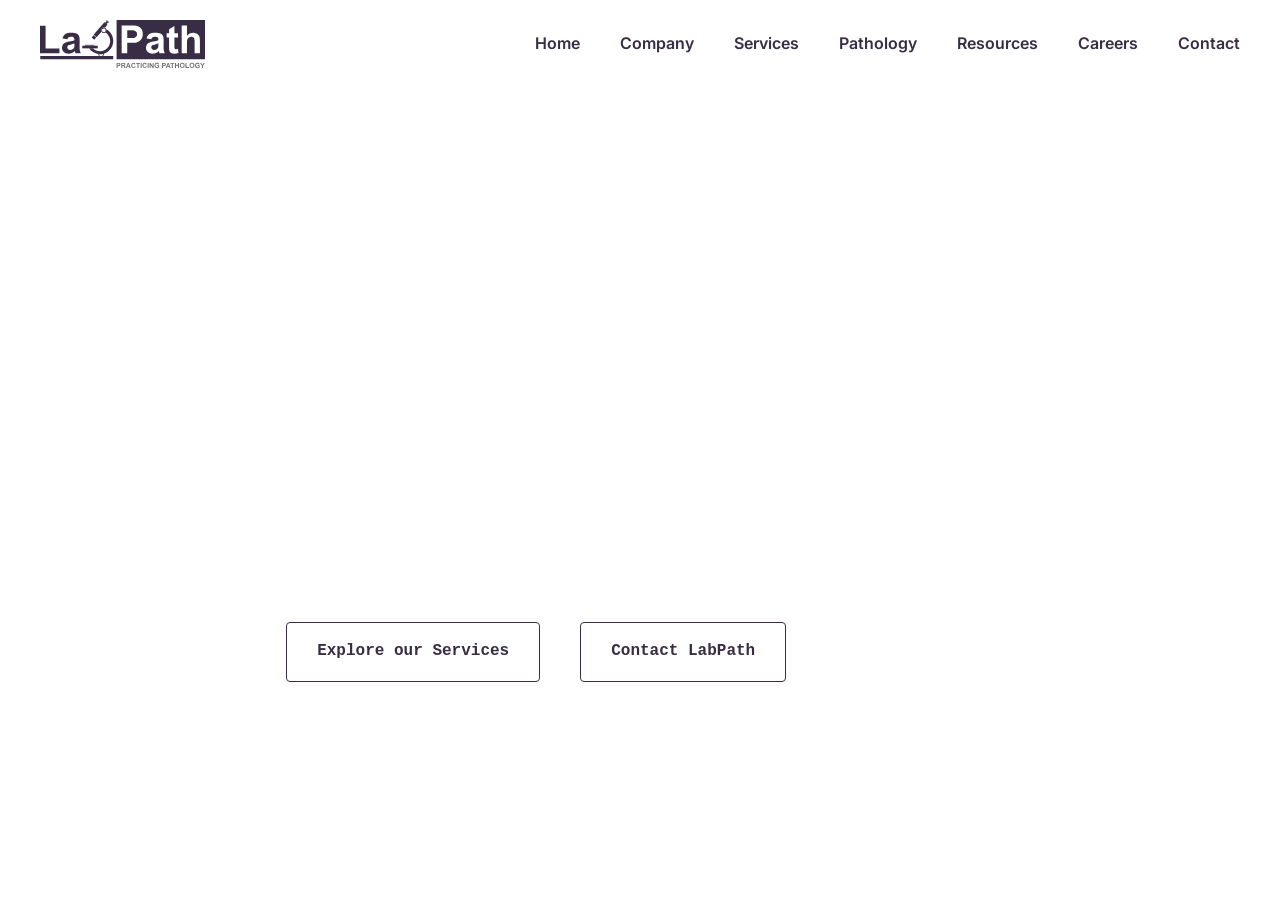
==== commit 0bf50fb9: "Add files via upload" ====
--- a/index.html
+++ b/index.html
@@ -146,6 +146,120 @@
 	
 	</section>
 	
+<section class="page-slide latest-news-slide" id="latest-news-slide">
+
+    <!-- Main content container -->
+
+    <div class="latest-news-content">
+
+        <section class="news-feature" aria-labelledby="news-feature-title">
+
+            <!-- Featured month and upcoming dates -->
+
+            <div class="news-feature-content">
+
+                <p class="news-month" id="news-feature-month"></p>
+
+                <h2 id="news-feature-title"></h2>
+
+                <p class="news-feature-blurb" id="news-feature-blurb"></p>
+
+
+                <!-- Upcoming dates -->
+
+                <section class="news-upcoming" aria-labelledby="news-upcoming-title">
+
+                    <h3 id="news-upcoming-title">Upcoming</h3>
+
+					
+<div class="news-toolbar"
+    		role="group"
+   			 aria-label="Upcoming dates and slide navigation">
+
+   			 <button type="button" data-news-filter="all" aria-pressed="true">
+       		 All
+   			 </button>
+
+   		 <button type="button" data-news-filter="global" aria-pressed="false">
+       		Global
+    		</button>
+
+ 		   <button type="button" data-news-filter="local" aria-pressed="false">
+        	Local
+   			 </button>
+
+   			 <button type="button" class="slide-previous">
+        	← Previous
+    			</button>
+
+  			  <button type="button" class="slide-next">
+       		 Next →
+    		</button>
+
+			</div>
+
+                    <p class="news-events" id="news-events"></p>
+
+                </section>
+
+            </div>
+
+
+            <!-- Calendar -->
+
+            <div class="news-calendar">
+
+                <div class="news-calendar-header">
+
+                    <button
+                        type="button"
+                        id="news-prev"
+                        aria-label="Previous month">
+                        &lsaquo;
+                    </button>
+
+                    <h3 id="news-calendar-title" aria-live="polite"></h3>
+
+                    <button
+                        type="button"
+                        id="news-next"
+                        aria-label="Next month">
+                        &rsaquo;
+                    </button>
+
+                </div>
+
+                <div
+                    class="news-calendar-grid"
+                    id="news-calendar-grid">
+                </div>
+
+                <div class="news-calendar-legend">
+
+                    <span>Global</span>
+
+                    <span class="news-local-legend">Local</span>
+
+                </div>
+
+                <div
+                    class="news-calendar-detail"
+                    id="news-calendar-detail"
+                    aria-live="polite">
+
+                    Select a highlighted date to see what it marks.
+
+                </div>
+
+            </div>
+
+        </section>
+
+    </div>
+
+
+</section>
+	
 <section class="page-slide why-choose-slide">
 
     <div class="why-choose-content">
--- a/labpathstyle.css
+++ b/labpathstyle.css
@@ -0,0 +1,1678 @@
+@charset "utf-8";
+/* CSS Document */
+html, body {
+	font-family: "Inter", sans-serif;
+	font-size: 16px;
+	font-weight: 400;
+	line-height: 1.6;
+	margin: 0;
+	padding: 0;
+	color: #000000;
+	min-height: 100vh;
+	display: flex;
+	overflow-x: hidden;
+	flex-direction: column;
+}
+
+h1,h2,h3,h4,h5 {
+	font-family: "Inter", sans-serif;
+	color: #382D44;
+	margin-top: 0;
+}
+
+h1 {
+	font-size: 3rem;
+	font-weight: 600;
+	line-height: 1.25;
+}
+
+h2 {
+	font-size: 2.25rem;
+	font-weight: 500;
+	line-height: 1.25;
+	margin-top: 30px;
+}
+
+h3 {
+	font-size: 1.5rem;
+	font-weight: 450;
+	line-height: 1.3;
+}
+
+h4 {
+	font-size: 1.0rem;
+	font-weight: 450;
+	line-height: 1.3;
+	letter-spacing: 2px;
+	margin-top: 25px;
+}
+
+p {
+	font-family: "Inter", sans-serif;
+	font-size: 1rem;
+	font-weight: 400;
+	line-height: 1.6;
+}
+
+header {
+	background: transparent;
+	position: absolute;
+	z-index: 1000;
+	width: 100%;
+	top: 0;
+	left: 0;
+}
+
+#navbar {
+	background: rgba(255, 255, 255, 0.5);
+	position: relative;
+	border-bottom: none;
+}
+
+
+#navbar .nav-container {
+	max-width: 1200px;
+	margin: 0 auto;
+	padding: 20px 40px;
+	display: flex;
+	justify-content: space-between;
+	align-items: center;
+}
+
+.logo img {
+	height: 48px;
+	width: auto;
+	display: block;
+}
+
+.nav-menu {
+	display: flex;
+	align-items: center;
+	gap: 40px;
+	list-style: none;
+	margin: 0;
+	padding: 0;
+}
+
+
+.nav-menu a {
+	text-decoration: none;
+	color: #382D44;
+	font-size: 16px;
+	font-weight: 600;
+	transition: color .3s ease;
+}
+
+
+.nav-menu a:hover {
+	color: #F4A261;
+}
+
+.menu-toggle {
+	display: none;
+}
+
+
+@media (max-width: 1023px) {
+.menu-toggle {
+    display: flex;
+    flex-direction: column;
+    justify-content: center;
+    align-items: center;
+    gap: 5px;
+    width: 40px;
+    height: 40px;
+    padding: 0;
+    border: none;
+    background: transparent;
+    cursor: pointer;
+}
+
+.menu-toggle span {
+    display: block;
+    width: 24px;
+    height: 2px;
+    background: #382D44;
+}
+	
+	.nav-menu {
+		display: none;
+	}
+}
+
+
+/* =====================================
+   TABLET & MOBILE NAVIGATION
+===================================== */
+
+@media (max-width: 1023px) {
+
+    #navbar .nav-container {
+        position: relative;
+        z-index: 1002;
+    }
+
+    /* Hamburger button */
+
+    .menu-toggle {
+        position: relative;
+        z-index: 1004;
+        display: flex;
+        flex-direction: column;
+        justify-content: center;
+        align-items: center;
+        gap: 5px;
+        width: 44px;
+        height: 44px;
+        padding: 0;
+        border: none;
+        background: transparent;
+        cursor: pointer;
+    }
+
+    .menu-toggle span {
+        display: block;
+        width: 24px;
+        height: 2px;
+        background: #382D44;
+        transition:
+            transform 0.4s cubic-bezier(0.76, 0, 0.24, 1),
+            opacity 0.25s ease;
+    }
+
+    /* Hamburger transforms into X */
+
+    .menu-toggle.active span:nth-child(1) {
+        transform: translateY(7px) rotate(45deg);
+    }
+
+    .menu-toggle.active span:nth-child(2) {
+        opacity: 0;
+    }
+
+    .menu-toggle.active span:nth-child(3) {
+        transform: translateY(-7px) rotate(-45deg);
+    }
+
+    /* Full-screen navigation overlay */
+
+    .nav-menu {
+        position: fixed;
+        inset: 0;
+        z-index: 1001;
+
+        display: flex;
+        flex-direction: column;
+        align-items: flex-start;
+        justify-content: flex-start;
+        gap: 0;
+
+        width: 100%;
+        height: 100vh;
+        height: 100dvh;
+        box-sizing: border-box;
+        margin: 0;
+        padding: 130px 40px 50px;
+
+        background: #FFFFFF;
+        list-style: none;
+        overflow-y: auto;
+
+        visibility: hidden;
+        pointer-events: none;
+        transform: translateX(100%);
+
+        transition:
+            transform 0.8s cubic-bezier(0.76, 0, 0.24, 1),
+            visibility 0s linear 0.8s;
+    }
+
+    /* Open state */
+
+    .nav-menu.active {
+        visibility: visible;
+        pointer-events: auto;
+        transform: translateX(0);
+
+        transition:
+            transform 0.8s cubic-bezier(0.76, 0, 0.24, 1),
+            visibility 0s;
+    }
+
+    /* Individual links */
+
+    .nav-menu li {
+        width: 100%;
+        opacity: 0;
+        transform: translateX(24px);
+        transition:
+            opacity 0.4s ease,
+            transform 0.5s cubic-bezier(0.22, 1, 0.36, 1);
+    }
+
+    .nav-menu.active li {
+        opacity: 1;
+        transform: translateX(0);
+    }
+
+    .nav-menu.active li:nth-child(1) {
+        transition-delay: 0.15s;
+    }
+
+    .nav-menu.active li:nth-child(2) {
+        transition-delay: 0.20s;
+    }
+
+    .nav-menu.active li:nth-child(3) {
+        transition-delay: 0.25s;
+    }
+
+    .nav-menu.active li:nth-child(4) {
+        transition-delay: 0.30s;
+    }
+
+    .nav-menu.active li:nth-child(5) {
+        transition-delay: 0.35s;
+    }
+
+    .nav-menu.active li:nth-child(6) {
+        transition-delay: 0.40s;
+    }
+
+    .nav-menu.active li:nth-child(7) {
+        transition-delay: 0.45s;
+    }
+
+    .nav-menu a {
+        display: block;
+        padding: 14px 0;
+        color: #382D44;
+        font-size: clamp(1.25rem, 4vw, 1.75rem);
+        font-weight: 500;
+        line-height: 1.3;
+        text-decoration: none;
+        transition: color 0.3s ease;
+    }
+
+    .nav-menu a:hover {
+        color: #F4A261;
+    }
+}
+
+/* Smaller phone screens */
+
+@media (max-width: 600px) {
+
+    #navbar .nav-container {
+        padding: 16px 24px;
+    }
+
+    .nav-menu {
+        padding: 110px 28px 40px;
+    }
+}
+
+/* Respect reduced-motion preferences */
+
+@media (prefers-reduced-motion: reduce) {
+
+    .nav-menu,
+    .nav-menu li,
+    .nav-menu a,
+    .menu-toggle span {
+        transition: none !important;
+    }
+}
+
+.btn {
+    margin-top: 55px;
+    display: inline-block;
+    padding: 16px 30px;
+    background: #FFFFFF;
+    color: #382D44;
+    text-decoration: none;
+    font-family: "Overpass Mono", monospace;
+    font-size: 1rem;
+    font-weight: 800;
+    border-radius: 4px;
+    border: 1.5px solid #382D44;
+    transition: all 0.3s ease;
+    white-space: nowrap;
+}
+
+.btn:hover {
+    background: #382D44;
+    color: #FFFFFF;
+	cursor:pointer;
+	box-shadow: 0 4px 10px rgba(0, 0, 0, 0.15);
+}
+
+.intro-buttons {
+    display: flex;
+    justify-content: center;
+    gap: 40px;
+}
+
+.slide-navigation {
+    position: absolute;
+    top: 50%;
+    transform: translateY(180px);
+    left: 0;
+    width: 100%;
+    padding: 0;
+    box-sizing: border-box;
+    display: flex;
+    align-items: center;
+    justify-content: center;
+    gap: 40px;
+    z-index: 10;
+}
+
+.slide-navigation .slide-previous,
+.slide-navigation .slide-next {
+    padding: 16px 36px;
+    background: #FFFFFF;
+    color: #382D44;
+    font-family: "Overpass Mono", monospace;
+    font-size: 1rem;
+    font-weight: 800;
+    border: 1.5px solid #382D44;
+    border-radius: 4px;
+    cursor: pointer;
+    transition: all 0.3s ease;
+}
+
+.slide-navigation .slide-previous:hover,
+.slide-navigation .slide-next:hover {
+    background: #382D44;
+    color: #FFFFFF;
+    box-shadow: 0 4px 10px rgba(0, 0, 0, 0.15);
+}
+
+.intro-buttons .slide-next {
+    background: transparent;
+    color: #FFFFFF;
+    border: 1.5px solid #FFFFFF;
+}
+
+.intro-buttons .slide-next:hover {
+    background: #FFFFFF;
+    color: #382D44;
+    box-shadow: 0 4px 10px rgba(0,0,0,0.15);
+}
+
+.page-slide:not(.hero) .intro h3,
+.page-slide:not(.hero) .intro h4 {
+    color: #382D44;
+	background: transparent;
+}
+
+.content-section {
+    display: flex;
+    width: max-content;
+    height: 100vh;
+    overflow: hidden;
+    transition: transform 0.6s ease;
+}
+
+.intro {
+    position: relative;
+    z-index: 1;
+    height: 100%;
+    display: flex;
+    flex-direction: column;
+    justify-content: center;
+    align-items: center;
+    max-width: 900px;
+    margin: 0 auto;
+    text-align: center;
+    padding: 40px;
+}
+
+.intro h1, h2, h3, h4 {
+	color: #FFFFFF;
+}
+
+.intro h4 {
+	margin-top: 20px;
+}
+
+.intro h3 {
+	margin-top: 20px;
+}
+
+.hero {
+    position: relative;
+    width: 100vw;
+    min-width: 100vw;
+    height: 100vh;
+    flex: 0 0 100vw;
+    overflow: hidden;
+    box-sizing: border-box;
+}
+
+
+.hero-video {
+    position: absolute;
+    top: 0;
+    left: 0;
+    width: 100%;
+    height: 100%;
+    object-fit: cover;
+    z-index: 0;
+}
+
+.hero-content {
+    position: relative;
+    z-index: 1;
+    height: 100%;
+    display: flex;
+    flex-direction: column;
+    justify-content: center;
+    align-items: flex-start;
+    max-width: 600px;
+    margin-left: 8%;
+}
+
+.page-slide {
+	position: relative;
+	width: 100vw;
+	min-width: 100vw;
+	height: 100vh;
+	flex: 0 0 100vw;
+	box-sizing: border-box;
+}
+
+.page-slide .intro {
+    width: 100%;
+    height: 100%;
+    display: flex;
+    flex-direction: column;
+    justify-content: center;
+    align-items: center;
+    text-align: center;
+    box-sizing: border-box;
+    padding: 40px;
+}
+
+.page-slide .intro h4 {
+    margin: 0 0 40px;
+}
+
+.page-slide .intro h3 {
+    max-width: 700px;
+    margin-top: 20px;
+}
+
+
+@media (min-width: 1024px) {
+    .hero .intro {
+        transform: translateY(60px);
+    }
+}
+
+.services-contact {
+    display: none;
+	margin-bottom: 115px;
+	margin-top: 35px;
+}
+
+.services-content {
+    width: 100%;
+    height: 100%;
+    margin: 0;
+	padding-top: 25vh;
+    box-sizing: border-box;
+    display: flex;
+    flex-direction: column;
+    justify-content: center;
+}
+
+.services-top {
+    display: grid;
+    grid-template-columns: repeat(2, 1fr);
+   width: calc(100% - 260px);
+    margin: 0 auto;
+}
+
+.services-bottom {
+    display: grid;
+    grid-template-columns: repeat(3, 1fr);
+    width: calc(100% - 260px);
+    margin: -1px auto 0;
+}
+
+.service-card {
+    height: calc((75vh - 1px) / 2);
+    padding: 40px 35px;
+    box-sizing: border-box;
+
+    border: 1px solid #D9D3E3;
+
+    display: flex;
+    flex-direction: column;
+    justify-content: center;
+    align-items: center;
+
+    text-align: center;
+}
+
+
+.services-top .service-card:not(:first-child),
+.services-bottom .service-card:not(:first-child) {
+    border-left: none;
+}
+
+
+.service-card h3 {
+    font-size: 1.2rem;
+    font-weight: 600;
+    line-height: 1.25;
+    color: #382D44;
+    margin: 0 0 15px;
+}
+
+
+.service-card p {
+    font-size: 0.9rem;
+    color: #706F6F;
+    line-height: 1.6;
+    margin: 0;
+}
+
+.services-navigation {
+    position: absolute;
+    top: 25vh;
+    left: 0;
+    width: 100%;
+    height: 75vh;
+	border-top: 1px solid #D9D3E3;
+    pointer-events: none;
+    z-index: 10;
+}
+
+.services-navigation .slide-previous,
+.services-navigation .slide-next {
+    position: absolute;
+    top: 50%;
+    transform: translateY(-50%);
+
+    width: 130px;
+    height: 100%;
+    padding: 0;
+    background: transparent;
+    color: #382D44;
+    border: none;
+    border-radius: 0;
+
+    font-family: "Overpass Mono", monospace;
+    font-size: 1rem;
+    font-weight: 800;
+    display: flex;
+    align-items: center;
+    justify-content: center;
+    cursor: pointer;
+    pointer-events: auto;
+}
+
+.services-navigation .slide-previous {
+    left: 0;
+    border-right: 1px solid #D9D3E3;
+}
+
+.services-navigation .slide-next {
+    right: 0;
+    border-left: 1px solid #D9D3E3;
+}
+
+.why-choose-slide {
+    position: relative;
+    width: 100vw;
+    min-width: 100vw;
+    height: 100vh;
+    flex: 0 0 100vw;
+    box-sizing: border-box;
+    overflow: hidden;
+}
+
+.why-choose-content {
+    width: 1000px;
+    max-width: calc(100% - 100px);
+    height: 100%;
+    margin: 0 auto;
+    padding-top: 15vh;
+    box-sizing: border-box;
+    display: flex;
+    flex-direction: column;
+    align-items: center;
+    text-align: center;
+}
+
+
+.why-choose-cards {
+    width: 100%;
+    max-width: 840px;
+    margin: 50px auto 0;
+    display: grid;
+    grid-template-columns: repeat(3, 1fr);
+    gap: 20px;
+}
+
+.why-card {
+    width: 100%;
+    box-sizing: border-box;
+    background: #F2F1F3;
+    border: none;
+    opacity: 0;
+    transform: perspective(900px) rotateX(10deg) translateY(18px) scale(0.96);
+    transform-origin: center bottom;
+    transition:
+        opacity 0.65s ease,
+        transform 0.75s cubic-bezier(0.2, 0.7, 0.2, 1);
+}
+
+.why-card.is-visible {
+    opacity: 1;
+    transform: perspective(900px) rotateX(0) translateY(0) scale(0.96);
+}
+
+.why-card:nth-child(2) {
+    transition-delay: 0.12s;
+}
+
+.why-card:nth-child(3) {
+    transition-delay: 0.24s;
+}
+
+.why-card-image {
+    width: 100%;
+    height: 220px;
+    flex: 0 0 220px;
+    overflow: hidden;
+}
+
+.why-card-image img {
+    width: 100%;
+    height: 100%;
+    object-fit: cover;
+    display: block;
+}
+
+.why-card-content {
+    flex: 1;
+    display: flex;
+    align-items: center;
+    justify-content: center;
+    padding: 20px;
+    box-sizing: border-box;
+    text-align: center;
+}
+
+.why-card-content h3 {
+    margin: 0;
+    color: #382D44;
+    font-size: 1.1rem;
+    font-weight: 600;
+    line-height: 1.3;
+}
+
+.contact-slide {
+    position: relative;
+    width: 100vw;
+    min-width: 100vw;
+    height: 100vh;
+    flex: 0 0 100vw;
+    overflow: hidden;
+    box-sizing: border-box;
+}
+
+.contact-video {
+    position: absolute;
+    top: 0;
+    left: 0;
+    width: 100%;
+    height: 100%;
+    object-fit: cover;
+    z-index: 0;
+}
+
+.contact-content {
+    position: relative;
+    z-index: 1;
+    height: 100%;
+    max-width: 700px;
+    margin: 0 auto;
+    padding: 40px;
+    box-sizing: border-box;
+    display: flex;
+    flex-direction: column;
+    justify-content: center;
+    align-items: center;
+
+    text-align: center;
+}
+
+.contact-content h4 {
+    color: #FFFFFF;
+    margin: 0 0 25px;
+	margin-top: 5px;
+}
+
+.contact-content h3 {
+    color: #FFFFFF;
+    margin: 0;
+}
+
+.contact-divider {
+    width: 100%;
+    max-width: 500px;
+    height: 1px;
+    background: #FFFFFF;
+    margin: 50px 0;
+}
+
+.contact-details {
+    display: flex;
+    flex-direction: column;
+    align-items: center;
+    gap: 2px;
+}
+
+.contact-details a,
+.contact-details span {
+    font-family: "Inter", sans-serif;
+    font-size: 1rem;
+    font-weight: 400;
+    line-height: 1.6;
+    color: #FFFFFF;
+    text-decoration: none;
+    transition: color 0.3s ease;
+}
+
+.contact-details a:hover {
+    color: #F4A261;
+}
+
+
+.site-footer {
+    position: absolute;
+    bottom: 0;
+    left: 0;
+    width: 100%;
+    height: 70px;
+    box-sizing: border-box;
+    display: grid;
+    grid-template-columns: 1fr 1fr 1fr;
+    align-items: center;
+    padding: 0 40px;
+    background: #FFFFFF;
+    color: #382D44;
+    border-top: 1px solid #D9D3E3;
+    z-index: 2;
+    font-family: "Overpass Mono", monospace;
+    font-size: 0.7rem;
+    font-weight: 500;
+}
+
+.footer-logo {
+    display: flex;
+    align-items: center;
+    justify-content: flex-start;
+}
+
+.footer-logo img {
+    height: 32px;
+    width: auto;
+    display: block;
+}
+
+
+.footer-links {
+    display: flex;
+    align-items: center;
+    justify-content: center;
+    gap: 25px;
+    text-align: center;
+}
+
+.footer-links a {
+    color: #382D44;
+    text-decoration: none;
+}
+
+.footer-links a:hover {
+    text-decoration: underline;
+}
+
+.footer-credit {
+    display: flex;
+    align-items: center;
+    justify-content: flex-end;
+}
+
+.site-credit {
+    position: relative;
+    display: inline-block;
+    color: #382D44;
+    cursor: default;
+}
+
+.credit-name {
+    position: absolute;
+    top: 0;
+    right: 0;
+    white-space: nowrap;
+    color: #382D44;
+    opacity: 0;
+    visibility: hidden;
+    transition: opacity 0.25s ease, visibility 0.25s ease;
+}
+
+.site-credit:hover {
+    color: transparent;
+}
+
+.site-credit:hover .credit-name {
+    opacity: 1;
+    visibility: visible;
+}
+
+/* =====================================
+   HOMEPAGE: VERTICAL LAYOUT
+   Screens 1080px and narrower
+===================================== */
+
+@media (max-width: 1080px) {
+
+    html,
+    body {
+        height: auto;
+        min-height: 100%;
+        overflow-x: hidden;
+        overflow-y: auto;
+    }
+
+    .content-section {
+        display: flex;
+        flex-direction: column;
+        width: 100%;
+        height: auto;
+        min-height: 0;
+        overflow: visible;
+        transform: none !important;
+        transition: none;
+    }
+
+    .page-slide,
+    .hero,
+    .why-choose-slide,
+    .contact-slide {
+        width: 100%;
+        min-width: 0;
+        height: auto;
+        min-height: 100vh;
+        min-height: 100svh;
+        flex: 0 0 auto;
+        box-sizing: border-box;
+        overflow: visible;
+    }
+	
+	
+	
+	.logo img {
+    width: 120px;
+    height: auto;
+}
+	
+/* Hide slide navigation in vertical layout */
+.slide-navigation,
+.services-navigation {
+    display: none !important;
+}
+
+    /* Hero and introductory text */
+
+    .hero .intro,
+    .page-slide .intro {
+        width: 100%;
+        height: auto;
+        min-height: 110vh;
+        min-height: 110svh;
+        padding: 190px 32px 70px;
+        box-sizing: border-box;
+        transform: none;
+    }
+
+    .intro h3 {
+        max-width: 700px;
+    }
+	
+
+
+    /* Stack the three hero buttons */
+
+    .intro-buttons {
+        width: 100%;
+        flex-direction: column;
+        align-items: center;
+        gap: 30px;
+        margin-top: 32px;
+    }
+
+    .intro-buttons .btn {
+        display: block;
+        width: 100%;
+        max-width: 320px;
+        box-sizing: border-box;
+        margin-top: 0;
+        text-align: center;
+        white-space: normal;
+    }
+
+    /* Stack Previous and Next controls */
+
+    .slide-navigation {
+        position: relative;
+        top: auto;
+        left: auto;
+        width: 100%;
+        transform: none;
+        flex-direction: column;
+        gap: 12px;
+        padding: 0 24px 40px;
+        box-sizing: border-box;
+    }
+
+    .slide-navigation .slide-previous,
+    .slide-navigation .slide-next {
+        width: 100%;
+        max-width: 320px;
+        box-sizing: border-box;
+    }
+
+    /* Services section */
+
+    .services-content {
+        height: auto;
+        padding: 110px 24px 40px;
+    }
+
+    .services-top,
+    .services-bottom {
+        display: grid;
+        grid-template-columns: minmax(0, 1fr);
+        width: 100%;
+        margin: 0;
+    }
+
+    .service-card {
+        height: auto;
+        min-height: 200px;
+        padding: 32px 24px;
+        border: 1px solid #D9D3E3;
+    }
+
+    .services-top .service-card:not(:first-child),
+    .services-bottom .service-card:not(:first-child) {
+        border-left: 1px solid #D9D3E3;
+    }
+
+    .services-navigation {
+        position: relative;
+        top: auto;
+        left: auto;
+        width: 100%;
+        height: auto;
+        display: flex;
+        flex-direction: column;
+        align-items: center;
+        gap: 12px;
+        padding: 24px;
+        box-sizing: border-box;
+        border-top: none;
+        pointer-events: auto;
+    }
+
+    .services-navigation .slide-previous,
+    .services-navigation .slide-next {
+        position: static;
+        transform: none;
+        width: 100%;
+        max-width: 320px;
+        height: auto;
+        min-height: 54px;
+        padding: 14px 20px;
+        border: 1px solid #D9D3E3;
+        box-sizing: border-box;
+    }
+	
+.services-contact {
+    display: flex;
+    justify-content: center;
+    width: 100%;
+    padding: 0 20px;
+    box-sizing: border-box;
+}
+
+.services-contact .btn {
+    margin-top: 75px;
+	margin-bottom: 25px;
+}
+
+/* Why Choose LabPath — mobile and tablet */
+
+.why-choose-slide {
+    height: auto;
+    min-height: 0;
+    padding-bottom: 0;
+    overflow: visible;
+}
+
+.why-choose-content {
+    width: 100%;
+    max-width: none;
+    height: auto;
+    padding: 75px 25px 0;
+    box-sizing: border-box;
+}
+
+.why-choose-cards {
+    display: grid;
+    grid-template-columns: minmax(0, 1fr);
+    width: 100%;
+    max-width: 420px;
+    margin: 30px auto 0;
+    gap: 30px;
+}
+
+.why-card {
+    width: 100%;
+    margin: 0;
+    transform: perspective(900px) rotateX(10deg) translateY(18px) scale(1);
+}
+
+.why-card.is-visible {
+    transform: perspective(900px) rotateX(0) translateY(0) scale(1);
+}
+
+.why-card-image {
+    height: 240px;
+    flex-basis: 240px;
+}
+
+/* Remove the extra top space before the second slide */
+.why-choose-slide + .why-choose-slide .why-choose-content {
+    padding-top: 0;
+}
+	
+/* Space below the final Why Choose card */
+.why-choose-slide + .why-choose-slide {
+    padding-bottom: 100px;
+}
+
+/* Contact section — mobile and tablet */
+
+.contact-content {
+    height: auto;
+    min-height: 100svh;
+    padding: 120px 24px 40px;
+    box-sizing: border-box;
+}	
+	
+	
+/* Footer — mobile and tablet */
+
+.site-footer {
+    position: relative;
+    bottom: auto;
+    left: 0;
+    width: 100%;
+    height: auto;
+    grid-template-columns: 1fr;
+    gap: 8px;
+    padding: 40px 24px;
+    justify-items: center;
+    text-align: center;
+}
+
+.footer-logo {
+    justify-content: center;
+}
+
+.footer-links {
+    flex-direction: column;
+    align-items: center;
+    justify-content: center;
+    gap: 8px;
+    width: 100%;
+}
+
+.footer-links a {
+    display: block;
+}
+
+.footer-credit {
+    justify-content: center;
+}
+
+.site-credit {
+    min-height: 1em;
+}
+
+.credit-name {
+    right: 50%;
+    transform: translateX(50%);
+}
+
+
+}
+
+
+/* Smaller screens */
+
+@media (max-width: 600px) {
+
+    .hero .intro,
+    .page-slide .intro {
+        padding: 250px 24px 48px;
+    }
+
+    .services-content {
+        padding: 90px 20px 30px;
+    }
+
+    .service-card {
+        padding: 28px 20px;
+    }
+
+    .why-choose-content {
+        padding: 80px 20px 32px;
+    }
+
+    .why-card-image {
+        height: 200px;
+        flex-basis: 200px;
+    }
+
+    .contact-content {
+        padding: 90px 24px 100px;
+    }
+}
+
+@media (max-width: 768px) {
+	.contact-content h3 {
+		font-size: 1.25rem;
+	}
+	
+	.intro h3 {
+		font-size: 1.25rem;
+		padding-bottom: 25px;
+	}
+	
+    .contact-content span {
+        padding-top: 25px;
+		padding-bottom: 25px;
+		font-size: 1.1rem;
+    }
+	
+	.contact-content a {
+		font-size: 1.1rem;
+	}
+}
+
+@media (max-width: 1080px) {
+    .contact-slide {
+        display: grid;
+        grid-template-rows: minmax(100svh, 1fr) auto;
+        height: auto;
+        min-height: 100svh;
+        overflow: visible;
+    }
+
+    .contact-content {
+        height: auto;
+        min-height: 0;
+    }
+
+    .site-footer {
+        position: relative;
+        bottom: auto;
+        margin: 0;
+        align-self: stretch;
+    }
+}
+
+/* =========================================
+   LATEST NEWS SLIDE
+========================================= */
+
+.latest-news-slide {
+    background: #F6F7F4;
+    color: #1D2A2B;
+    overflow: hidden;
+}
+
+/* Main content container */
+
+.latest-news-content {
+    width: 100%;
+    height: 100%;
+    box-sizing: border-box;
+    display: flex;
+    align-items: center;
+    justify-content: center;
+    padding: 85px 8% 85px;
+}
+
+.news-feature {
+    display: grid;
+    grid-template-columns: 1fr 0.9fr;
+    align-items: center;
+    gap: 30px;
+    width: 100%;
+    max-width: 1000px;
+    padding: 24px 28px;
+    background: #FFFFFF;
+    border: 1px solid #D9DFDB;
+    box-sizing: border-box;
+}
+
+/* Featured month and introduction */
+
+.news-feature-content {
+    min-width: 0;
+}
+
+.news-month {
+    margin: 0 0 8px;
+    color: #F4A261;
+    font-family: "Inter", sans-serif;
+    font-size: 0.8rem;
+    font-weight: 600;
+    letter-spacing: 1px;
+    text-transform: uppercase;
+}
+
+.news-feature-content h2 {
+    margin: 0 0 12px;
+    color: #382D44;
+    font-size: 1.5rem;
+    line-height: 1.25;
+}
+
+.news-feature-blurb {
+    margin: 0 0 20px;
+    color: #5B6A6B;
+    font-size: 0.9rem;
+    line-height: 1.6;
+}
+
+
+/* =========================================
+   UPCOMING DATES
+========================================= */
+
+.news-upcoming {
+    margin-top: 18px;
+}
+
+.news-upcoming h3 {
+    margin: 0 0 12px;
+    color: #382D44;
+    font-size: 1.1rem;
+    font-weight: 600;
+}
+
+/* Filter buttons */
+
+.news-toolbar {
+    display: flex;
+    flex-wrap: wrap;
+    gap: 8px;
+    margin-bottom: 12px;
+}
+
+.news-toolbar button {
+    padding: 7px 15px;
+    border: 1px solid #D9D3E3;
+    background: #FFFFFF;
+    color: #382D44;
+    font-family: "Overpass Mono", monospace;
+    font-size: 0.75rem;
+    cursor: pointer;
+}
+
+.news-toolbar button:hover,
+.news-toolbar button[aria-pressed="true"] {
+    background: #F4A261;
+    border-color: #F4A261;
+    color: #382D44;
+}
+
+
+/* Latest News slide navigation buttons */
+
+.news-toolbar .slide-previous,
+.news-toolbar .slide-next {
+    padding: 7px 15px;
+    border: 1px solid #D9D3E3;
+    background: #FFFFFF;
+    color: #382D44;
+    font-family: "Overpass Mono", monospace;
+    font-size: 0.75rem;
+    cursor: pointer;
+}
+
+.news-toolbar .slide-previous:hover,
+.news-toolbar .slide-next:hover {
+    background: #F4A261;
+    border-color: #F4A261;
+    color: #382D44;
+}
+
+
+/* Compact upcoming dates */
+
+.news-events {
+    margin: 0;
+    color: #5B6A6B;
+    font-size: 0.78rem;
+    line-height: 1.7;
+}
+
+.news-events a {
+    color: #382D44;
+    text-decoration: none;
+}
+
+.news-events a:hover {
+    color: #F4A261;
+}
+
+
+/* =========================================
+   CALENDAR
+========================================= */
+
+.news-calendar {
+    min-width: 0;
+    height: 390px;
+    padding: 16px;
+    background: #F6F7F4;
+    border: 1px solid #D9DFDB;
+    box-sizing: border-box;
+    display: flex;
+    flex-direction: column;
+}
+
+/* Calendar heading and month navigation */
+
+.news-calendar-header {
+    display: flex;
+    align-items: center;
+    justify-content: space-between;
+    gap: 12px;
+    margin-bottom: 15px;
+}
+
+.news-calendar-header h3 {
+    margin: 0;
+    color: #382D44;
+    font-size: 1.1rem;
+    font-weight: 600;
+    text-align: center;
+}
+
+.news-calendar-header button {
+    width: 32px;
+    height: 32px;
+    flex: 0 0 32px;
+    border: 1px solid #D9D3E3;
+    border-radius: 50%;
+    background: #FFFFFF;
+    color: #382D44;
+    font-size: 1.3rem;
+    line-height: 1;
+    cursor: pointer;
+}
+
+.news-calendar-header button:hover {
+    background: #F4A261;
+    border-color: #F4A261;
+    color: #382D44;
+}
+
+/* Calendar grid */
+
+.news-calendar-grid {
+    display: grid;
+    grid-template-columns: repeat(7, minmax(0, 1fr));
+    grid-template-rows: repeat(7, 1fr);
+    gap: 3px;
+    height: 225px;
+    flex: 0 0 225px;
+    text-align: center;
+}
+
+.news-calendar-grid .weekday {
+    padding: 6px 0;
+    color: #5B6A6B;
+    font-size: 0.7rem;
+    font-weight: 600;
+}
+
+.news-calendar-grid .day {
+    position: relative;
+    min-width: 0;
+    min-height: 0;
+    height: 100%;
+    padding: 3px 2px;
+    border: 1px solid transparent;
+    border-radius: 5px;
+    background: transparent;
+    color: #1D2A2B;
+    font-family: "Inter", sans-serif;
+    font-size: 0.8rem;
+    cursor: pointer;
+}
+
+.news-calendar-grid .day:hover {
+    background: #FCE4D0;
+}
+
+.news-calendar-grid .day.has-event {
+    background: #FCE4D0;
+    color: #382D44;
+    font-weight: 700;
+}
+
+.news-calendar-grid .day.selected {
+    background: #F4A261;
+    color: #382D44;
+    border-color: #F4A261;
+}
+
+.news-calendar-grid .day.today {
+    border-color: #382D44;
+}
+
+.news-calendar-grid .day:focus-visible,
+.news-calendar-header button:focus-visible {
+    outline: 2px solid #382D44;
+    outline-offset: 2px;
+}
+
+/* Event indicators */
+
+.news-calendar-grid .day .dot {
+    display: block;
+    width: 5px;
+    height: 5px;
+    margin: 2px auto 0;
+    border-radius: 50%;
+    background: #F4A261;
+}
+
+.news-calendar-grid .day.local .dot {
+    background: #382D44;
+}
+
+.news-calendar-grid .day.selected .dot {
+    background: #FFFFFF;
+}
+
+/* Calendar legend */
+
+.news-calendar-legend {
+    display: flex;
+    justify-content: center;
+    gap: 20px;
+    margin-top: 14px;
+    color: #5B6A6B;
+    font-size: 0.75rem;
+}
+
+.news-calendar-legend span::before {
+    content: "";
+    display: inline-block;
+    width: 7px;
+    height: 7px;
+    margin-right: 6px;
+    border-radius: 50%;
+    background: #F4A261;
+}
+
+.news-calendar-legend .news-local-legend::before {
+    background: #382D44;
+}
+
+/* Selected date details */
+
+.news-calendar-detail {
+    min-height: 35px;
+    max-height: 55px;
+    margin-top: 10px;
+    padding: 8px;
+    overflow-y: auto;
+    background: #FFFFFF;
+    border-left: 3px solid #F4A261;
+    color: #5B6A6B;
+    font-size: 0.7rem;
+    line-height: 1.4;
+    box-sizing: border-box;
+}
+
+.news-calendar-detail strong {
+    display: block;
+    margin-bottom: 3px;
+    color: #382D44;
+    font-size: 0.6rem;
+    font-weight: 600;
+}
+
+.news-calendar-detail p {
+    font-size: 0.7rem;
+    line-height: 1.4;
+    margin: 0;
+    font-weight: 400;
+}
+
+
+/* =========================================
+   LATEST NEWS - STANDARD DESKTOP SCREENS
+========================================= */
+
+@media (min-width: 1081px) and (max-width: 1440px) {
+
+    #latest-news-slide .news-feature {
+        transform: translateY(60px);
+    }
+
+}
+
+
+/* =========================================
+   TABLET AND MOBILE
+========================================= */
+
+@media (max-width: 1080px) {
+
+    .latest-news-slide {
+        height: auto;
+        min-height: 100vh;
+        min-height: 100svh;
+        overflow: visible;
+    }
+
+    .latest-news-content {
+        height: auto;
+        padding: 105px 6% 45px;
+    }
+
+    .news-feature {
+        grid-template-columns: 1fr;
+        gap: 30px;
+        padding: 25px;
+    }
+
+    .news-feature-content h2 {
+        font-size: 1.8rem;
+    }
+
+    .news-calendar {
+        width: 100%;
+    }
+
+    #latest-news-slide .slide-navigation {
+        display: none;
+    }
+	
+	#latest-news-slide .news-toolbar .slide-previous,
+	#latest-news-slide .news-toolbar .slide-next {
+    	display: none;
+	}
+
+}
+
+
+/* =========================================
+   SMALL MOBILE
+========================================= */
+
+@media (max-width: 600px) {
+
+    .latest-news-content {
+        padding: 95px 20px 40px;
+    }
+
+    .news-feature {
+        gap: 25px;
+        padding: 20px;
+    }
+
+    .news-feature-content h2 {
+        font-size: 1.6rem;
+    }
+
+    .news-calendar {
+        padding: 15px;
+    }
+
+    .news-calendar-grid {
+        gap: 3px;
+    }
+
+    .news-calendar-grid .day {
+        min-height: 32px;
+        font-size: 0.75rem;
+    }
+
+    .news-toolbar {
+        gap: 6px;
+    }
+
+    .news-toolbar button {
+        padding: 7px 12px;
+    }
+
+}
